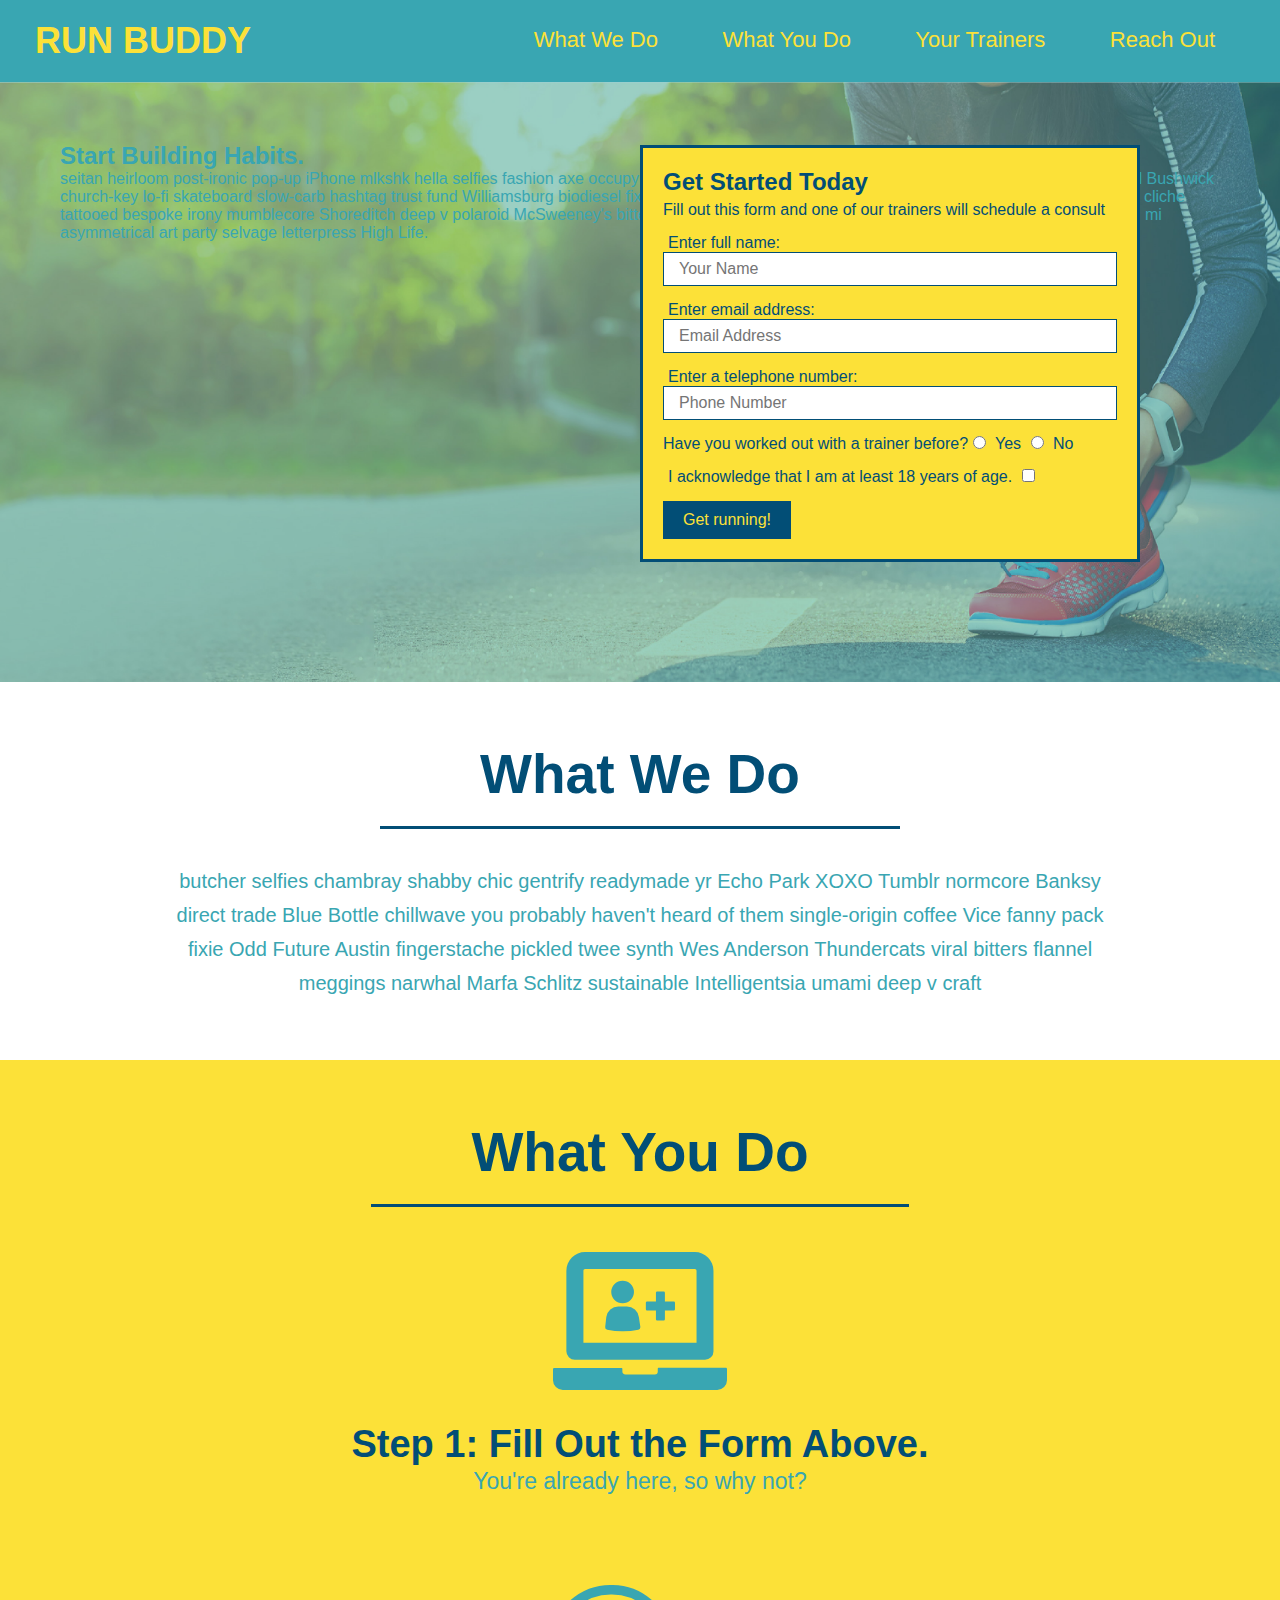
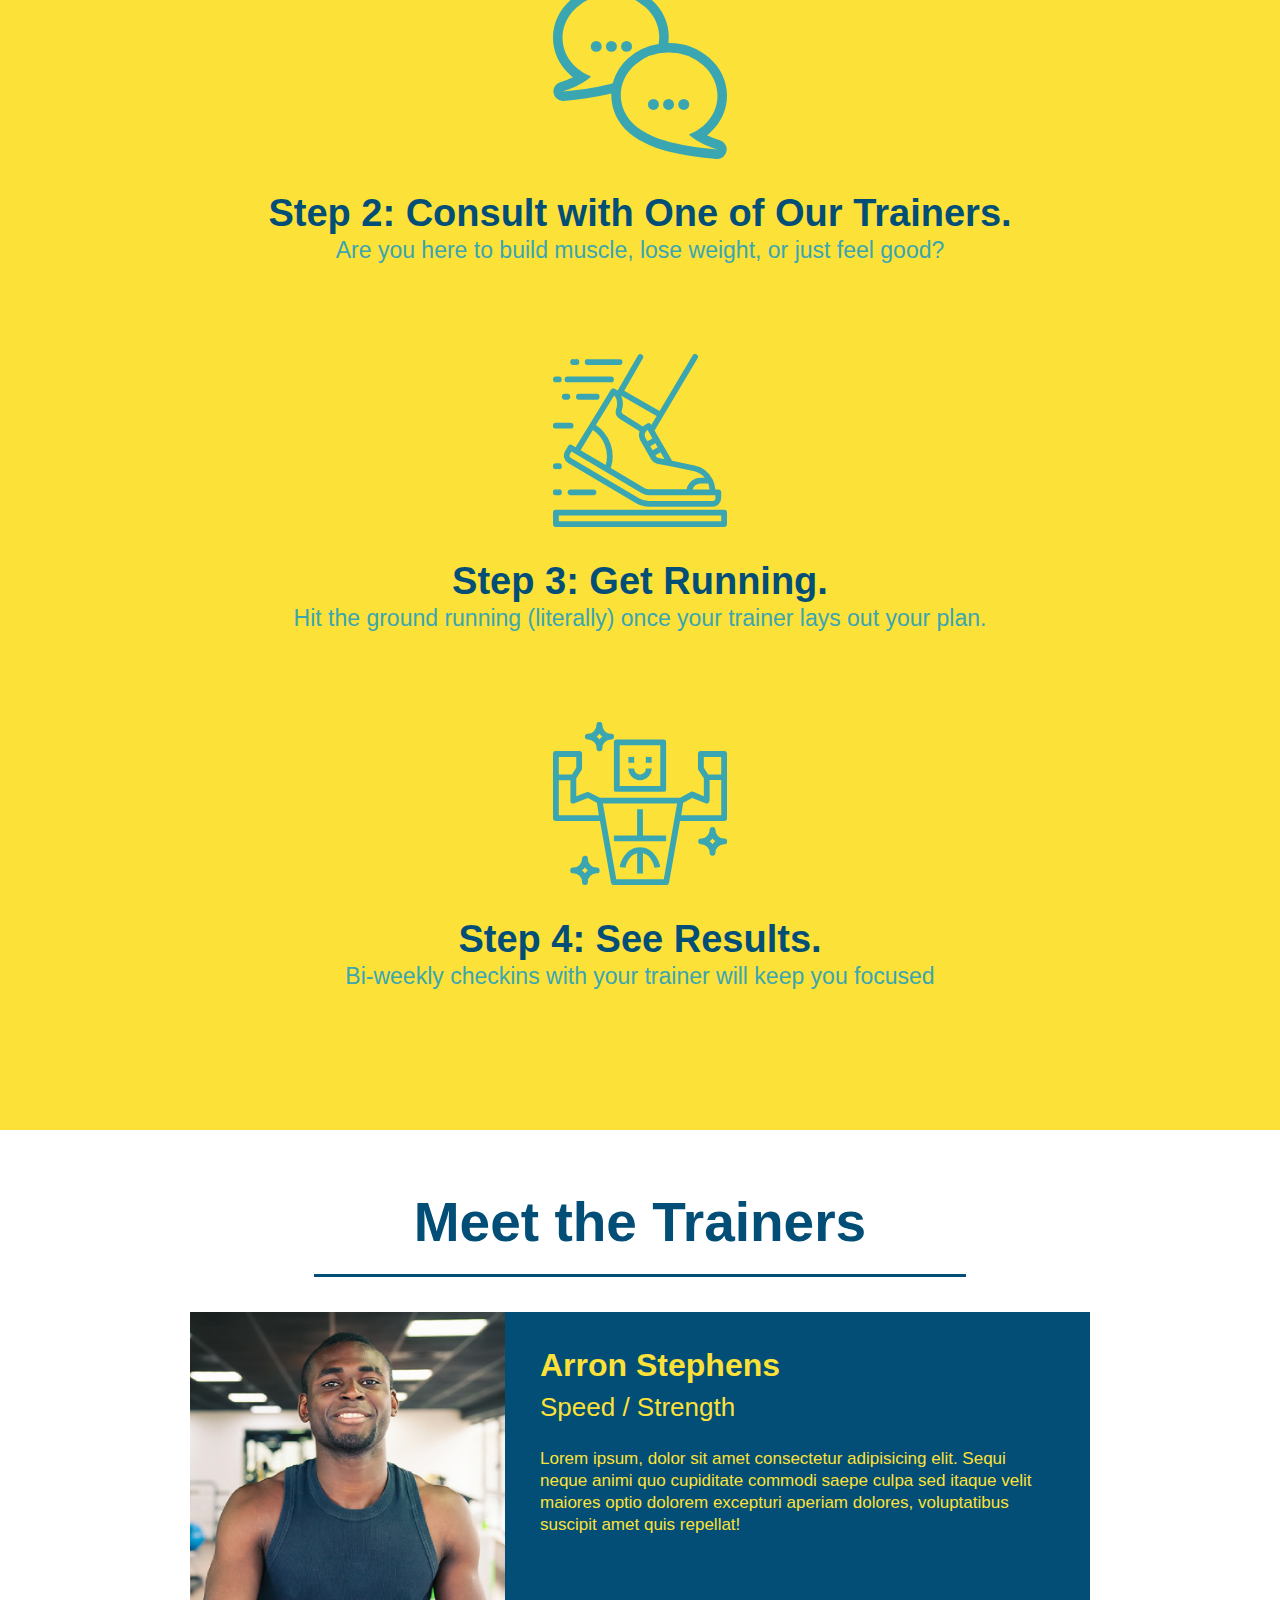
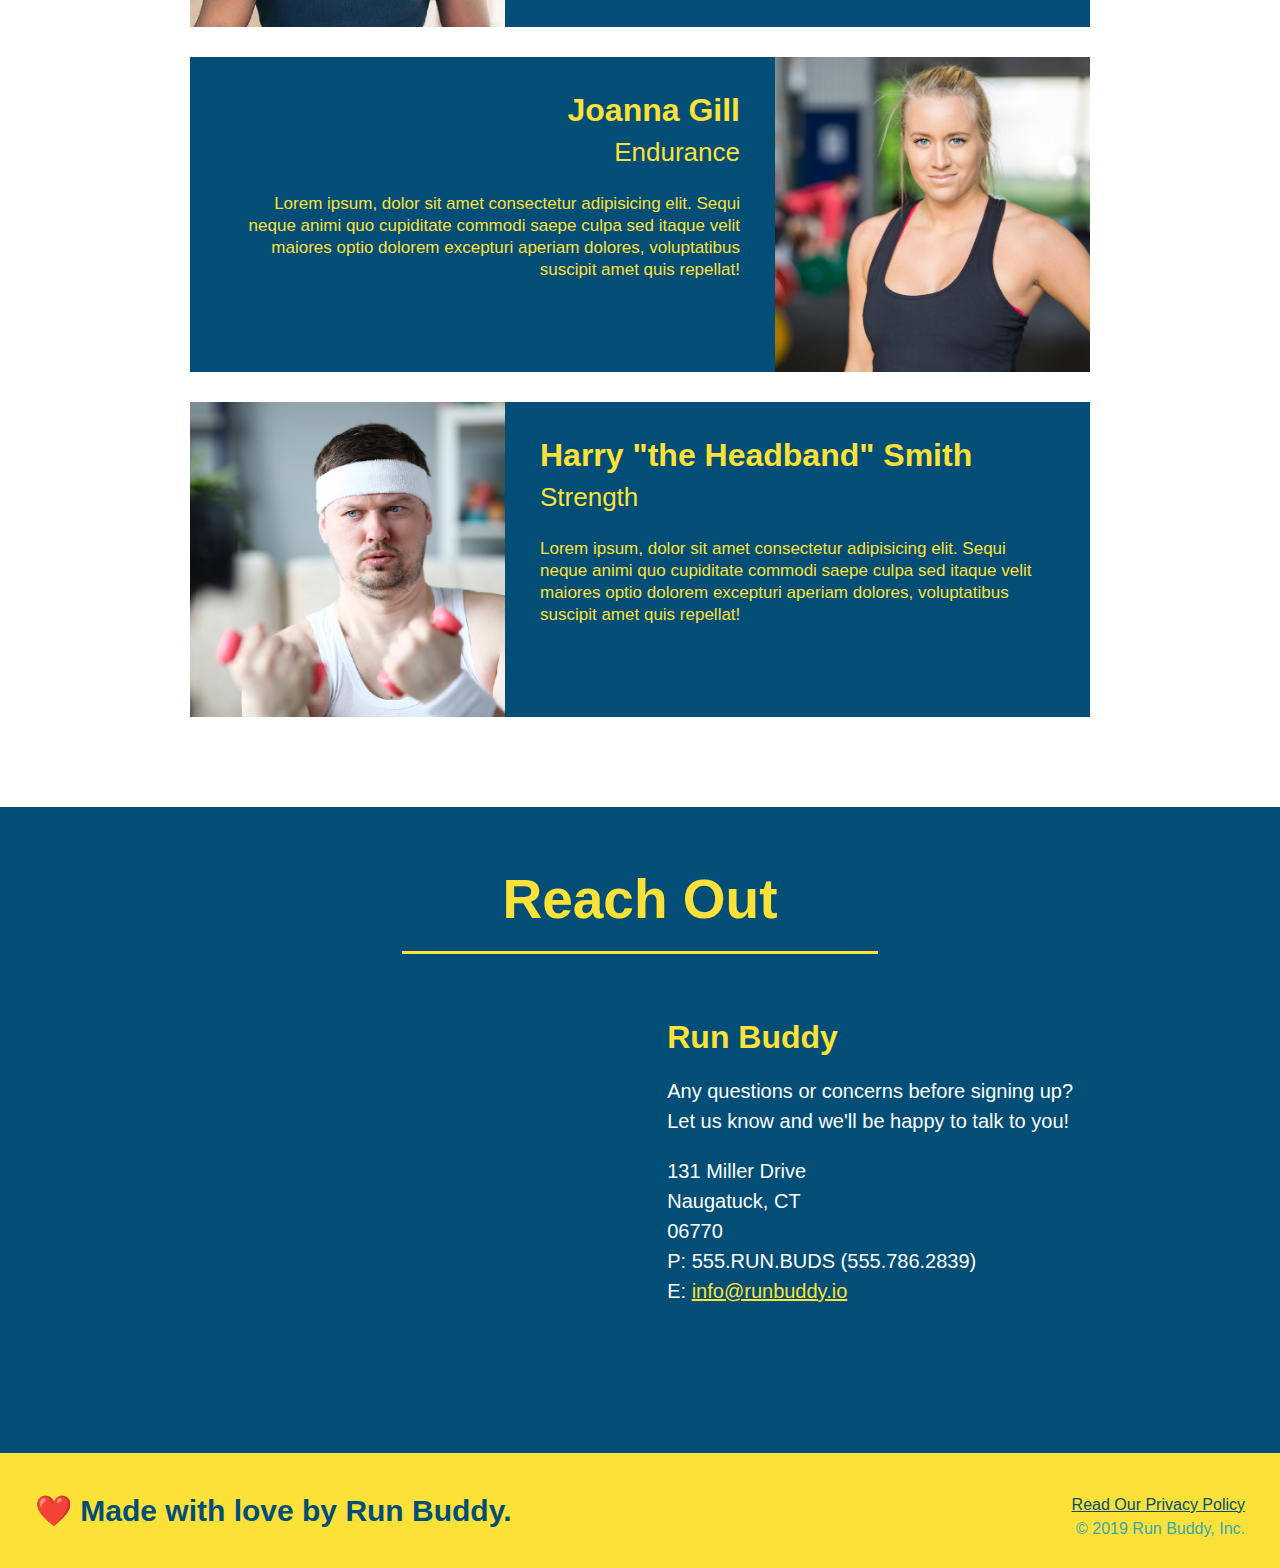
==== index.html @ 4c033588 "add content to hero, replace image" ====
<!DOCTYPE html>
<html lang="en">
  <head>
    <meta charset="UTF-8" />
    <title>Run Buddy</title>
    <link rel="stylesheet" href="./assets/css/style.css" />
  </head>
  <body>
   <!-- navigation -->
    <header>
       <h1> <a href="/">RUN BUDDY</a></h1>
        <nav>
            <!-- Unordered list element -->
        <ul>
    <!-- List item element-->
            <li>
      <!-- Anchor element -->
                <a href="#what-we-do">What We Do</a>
            </li>
            <li>
                <a href="#what-you-do">What You Do</a>
            </li>
            <li>
                <a href="#your-trainers">Your Trainers</a>
            </li>
            <li>
                <a href="#reach-out">Reach Out</a>
            </li>
        </ul>
        </nav>
    </header>
  
  <!-- hero/jumbotron -->
    <section class="hero">
      <div class="hero-cta">
        <h2>Start Building Habits.</h2>
        <p>
          seitan heirloom post-ironic pop-up iPhone mlkshk hella selfies fashion axe occupy readymade put a bird on it messenger bag Wes Anderson Schlitz plaid Bushwick church-key lo-fi skateboard slow-carb hashtag trust fund Williamsburg biodiesel fixie farm-to-table 8-bit banjo XOXO Banksy chillwave bicycle rights retro cliche tattooed bespoke irony mumblecore Shoreditch deep v polaroid McSweeney's bitters cray gentrify tofu Marfa you probably haven't heard of them yr banh mi asymmetrical art party selvage letterpress High Life.
        </p>
      </div>
      <div class="hero-form">
        <h3>Get Started Today</h3>
        <p>Fill out this form and one of our trainers will schedule a consult</p>
      <!-- Add form element -->
      <form>
        <label for="name">Enter full name:</label>
        <input type="text" placeholder="Your Name" name="name" id="name" class="form-input">
        
        <label for="email">Enter email address:</label>
        <input type="text" placeholder="Email Address" name="email" id="email" class="form-input">
        
        <label for="phone">Enter a telephone number:</label>
        <input type="text" placeholder="Phone Number" name="phone" id="phone" class="form-input">
        <p>
          Have you worked out with a trainer before?
          <input type="radio" name="trainer-confirm" id="trainer-yes" />
          <label for="trainer-yes">Yes</label>
          <input type="radio" name="trainer-confirm" id="trainer-no" />
          <label for="trainer-no">No</label>
        </p>
        <p>
          <label for="checkbox" >
          I acknowledge that I am at least 18 years of age.
          </label>
          <input type="checkbox" name="age-confirm" id="checkbox" />
        </p>
        <button type="submit">
          Get running!
        </button>
      </form>
      </div>
    </section>
  
<!-- "what we do" section -->
<section id="what-we-do" class="intro">
  <h2 class="section-title primary-border">What We Do</h2>
  <p>
    butcher selfies chambray shabby chic gentrify readymade yr Echo Park XOXO Tumblr normcore Banksy direct trade Blue Bottle chillwave you probably haven't heard of them single-origin coffee Vice fanny pack fixie Odd Future Austin fingerstache pickled twee synth Wes Anderson Thundercats viral bitters flannel meggings narwhal Marfa Schlitz sustainable Intelligentsia umami deep v craft
  </p>
</section>

<!-- "what you do" section -->
<section id="what-you-do" class="steps">
  <h2 class="section-title secondary-border">What You Do</h2>

  <div>
    <img src="./assets/images/step-1.svg" alt="" />
    <h3><span>Step 1: Fill Out the Form Above.</span></h3>
    <p>You're already here, so why not?</p>
  </div>

  <div>
    <img src="./assets/images/step-2.svg" alt="" />
    <h3><span>Step 2: Consult with One of Our Trainers.</span></h3>
    <p>Are you here to build muscle, lose weight, or just feel good?</p>
  </div>

  <div>
    <img src="./assets/images/step-3.svg" alt="" />
    <h3><span>Step 3: Get Running.</span></h3>
    <p>Hit the ground running (literally) once your trainer lays out your plan.</p>
  </div>

  <div>
    <img src="./assets/images/step-4.svg" alt="" />
    <h3><span>Step 4: See Results.</span></h3>
    <p>Bi-weekly checkins with your trainer will keep you focused</p>
  </div>
</section>
  
  <!-- "meet the trainers" section -->
    <section id="your-trainers" class="trainers">
      <h2 class="section-title primary-border">
        Meet the Trainers
      </h2>
    <article class="trainer">
      <img src="./assets/images/trainer-1.jpg" alt="Arron Stephens in his workout clothes, ready to pump iron" />
      <div class="trainer-bio text-left">
        <h3>Arron Stephens</h3>
        <h4>Speed / Strength</h4>
        <p>Lorem ipsum, dolor sit amet consectetur adipisicing elit. Sequi neque animi quo cupiditate commodi saepe culpa sed itaque velit maiores optio dolorem excepturi aperiam dolores, voluptatibus suscipit amet quis repellat!</p>
      </div>
    </article>
    <!-- second trainer bio -->
    <article class="trainer">
      <div class="trainer-bio text-right">
        <h3>Joanna Gill</h3>
        <h4>Endurance</h4>
          <p>
            Lorem ipsum, dolor sit amet consectetur adipisicing elit. Sequi neque animi quo cupiditate commodi saepe culpa sed
            itaque velit maiores optio dolorem excepturi aperiam dolores, voluptatibus suscipit amet quis repellat!
          </p>
      </div>
      <img src="./assets/images/trainer-2.jpg" alt="Joanna Gill cooling off after a workout" />
    </article>

    <!-- third trainer bio -->
    <article class="trainer">
      <img src="./assets/images/trainer-3.jpg" alt="Harry Smith wearing a headband and lifting comically small pink weights" />
      <div class="trainer-bio text-left">
      <h3>Harry "the Headband" Smith</h3>
      <h4>Strength</h4>
      <p>
        Lorem ipsum, dolor sit amet consectetur adipisicing elit. Sequi neque animi quo cupiditate commodi saepe culpa sed
        itaque velit maiores optio dolorem excepturi aperiam dolores, voluptatibus suscipit amet quis repellat!
      </p>
      </div>
    </article>

    </section>

  
  <!-- "reach out" section -->
  <section id="reach-out" class="contact">
    <h2 class="section-title secondary-border">Reach Out</h2>
    <div class="contact-info">
        <iframe src="https://www.google.com/maps/embed?pb=!1m18!1m12!1m3!1d2987.880240058661!2d-73.01787988505339!3d41.50686999654337!2m3!1f0!2f0!3f0!3m2!1i1024!2i768!4f13.1!3m3!1m2!1s0x89e7c3e799a19cd7%3A0x42abbb701c68cc04!2s131%20Miller%20Dr%2C%20Naugatuck%2C%20CT%2006770!5e0!3m2!1sen!2sus!4v1632508383148!5m2!1sen!2sus" 
        width="600" 
        height="450" 
        style="border:0;" 
        allowfullscreen="" 
        loading="lazy">
        </iframe>
      </iframe>
      <div>
        <h3>Run Buddy</h3>
        <p>
          Any questions or concerns before signing up?
          <br />
          Let us know and we'll be happy to talk to you!
        </p>
        <address>
          131 Miller Drive <br />
          Naugatuck, CT <br />
          06770<br />
          P: 555.RUN.BUDS (555.786.2839)<br />
          E: <a href="mailto:info@runbuddy.io">info@runbuddy.io</a>
        </address>
      </div>
    </div>
  </section>
  
  <!-- footer -->
    <footer>
        <h2>❤️ Made with love by Run Buddy.</h2>
        <div>
            <a href="./privacy-policy.html">Read Our Privacy Policy</a><br />
            &copy; 2019 Run Buddy, Inc.
          </div>
    </footer>
  </body>
</html>
---- assets/css/style.css ----
* {
    margin: 0;
    padding: 0;
    box-sizing: border-box;
  }

header {
    padding: 20px 35px;
    background-color: #39a6b2;
}

header h1 {
    font-weight: bold;
    font-size: 36px;
    color: #fce138;
    margin: 0;
    display: inline;
}
  
header a {
    text-decoration: none;
    color: #fce138;
}

header nav {
    float: right;
    margin: 7px 0;
}

header nav ul li {
    display: inline;
}

header nav ul li a {
    margin: 0 30px;
    font-weight: lighter;
    font-size: 22px;
}

body {
    color: #39a6b2;
    font-family: Helvetica, Arial, sans-serif;
}

footer {
    background: #fce138;
    width: 100%;
    padding: 40px 35px;
}

footer h2 {
    display: inline;
    color: #024e76;
    font-size: 30px;
    margin: 0;
  }

footer div {
    float: right;
    line-height: 1.5;
    text-align: right;
  }

footer a {
    color: #024e76;
  }

section {
    padding: 60px;
  }
/* Hero Style Start */
.hero {
    background-image: url("../images/hero-bg.jpg");
    height: 600px;
    background-size: cover;
    background-position: center;
    position: relative;
  }
  

.hero-form {
    background-color: #fce138;
    padding: 20px;
    width: 500px;
    color: #024e76;
    border: solid 3px #024e76;
    position: absolute;
    bottom: 120px;
    right: 140px;
  }

.hero-form h3 {
    font-size: 24px;
    margin: 0;
  }

.hero-form p {
    margin: 5px 0 15px 0;
  }
  
.form-input {
    border: 1px solid #024e76;
    display: block;
    padding: 7px 15px;
    font-size: 16px;
    color: #024e76;
    width: 100%;
    margin-bottom: 15px;
  }

.hero-form label {
    margin: 0 5px;
  }

.hero-form button {
    color: #fce138;
    background-color: #024e76;
    border: none;
    padding: 10px 20px;
    font-size: 16px;
  }
/* Hero Style End */
.section-title {
    font-size: 55px;
    color: #024e76;
    margin-bottom: 35px;
    padding: 0 100px 20px 100px;
    display: inline-block;
    border-bottom: 3px solid;
  }
  
.primary-border {
    border-color: #fce138;
  }
  
.secondary-border {
    border-color: #39a6b2;
  }

.intro {
    text-align: center;
  }

.intro p {
    line-height: 1.7;
    color: #39a6b2;
    width: 80%;
    font-size: 20px;
    margin: 0 auto;
  }

.steps {
    text-align: center;
    background: #fce138;
  }

.steps div {
    margin-bottom: 80px;
  }
  
.steps img {
    width: 15%;
    margin: 10px 0;
  }
  
.steps h3 {
    color: #024e76;
    font-size: 46px;
    margin-top: 10px;
  }
  
.steps p {
    color: #39a6b2;
    font-size: 23px;
  }

.steps span {
    font-size: 38px;
  }

.trainers {
    text-align: center;
    
  }

.trainer {
    width: 900px;
    margin: 0 auto 30px auto;
    background: #024e76;
    color: #fce138;
    overflow: auto
  }

.trainer img {
    width: 35%;
    float: left;
  }
  
.trainer-bio {
    padding: 35px;
    float: left;
    width: 65%;
  }

.trainer-bio h3 {
    font-size: 32px;
    margin-bottom: 8px;
  }
  
.trainer-bio h4 {
    font-weight: lighter;
    font-size: 26px;
    margin-bottom: 25px;
  }
  
.trainer-bio p {
    font-size: 17px;
    line-height: 1.3;
  }

.text-left {
    text-align: left;
  }
  
.text-right {
    text-align: right;
  }

  .section-title {
    font-size: 55px;
    display: inline-block;
    padding: 0 100px 20px 100px;
    border-bottom: 3px solid;
    margin-bottom: 35px;
    color: #024e76;
  }

/* REACH OUT STYLES START */
.contact {
  text-align: center;
  background: #024e76;
}

.contact h2 {
  color: #fce138;
}

.contact-info iframe {
  width: 400px;
  height: 400px;
}

.contact-info div {
  width: 410px;
  display: inline-block;
  vertical-align: top;
  text-align: left;
  margin: 30px 0 0 60px;
  color: white;
}

.contact-info h3 {
  color: #fce138;
  font-size: 32px;
}

.contact-info p, .contact-info address {
  margin: 20px 0;
  line-height: 1.5;
  font-size: 20px;
  font-style: normal;
}

.contact-info a {
  color: #fce138;
}

/* REACH OUT STYLES END */
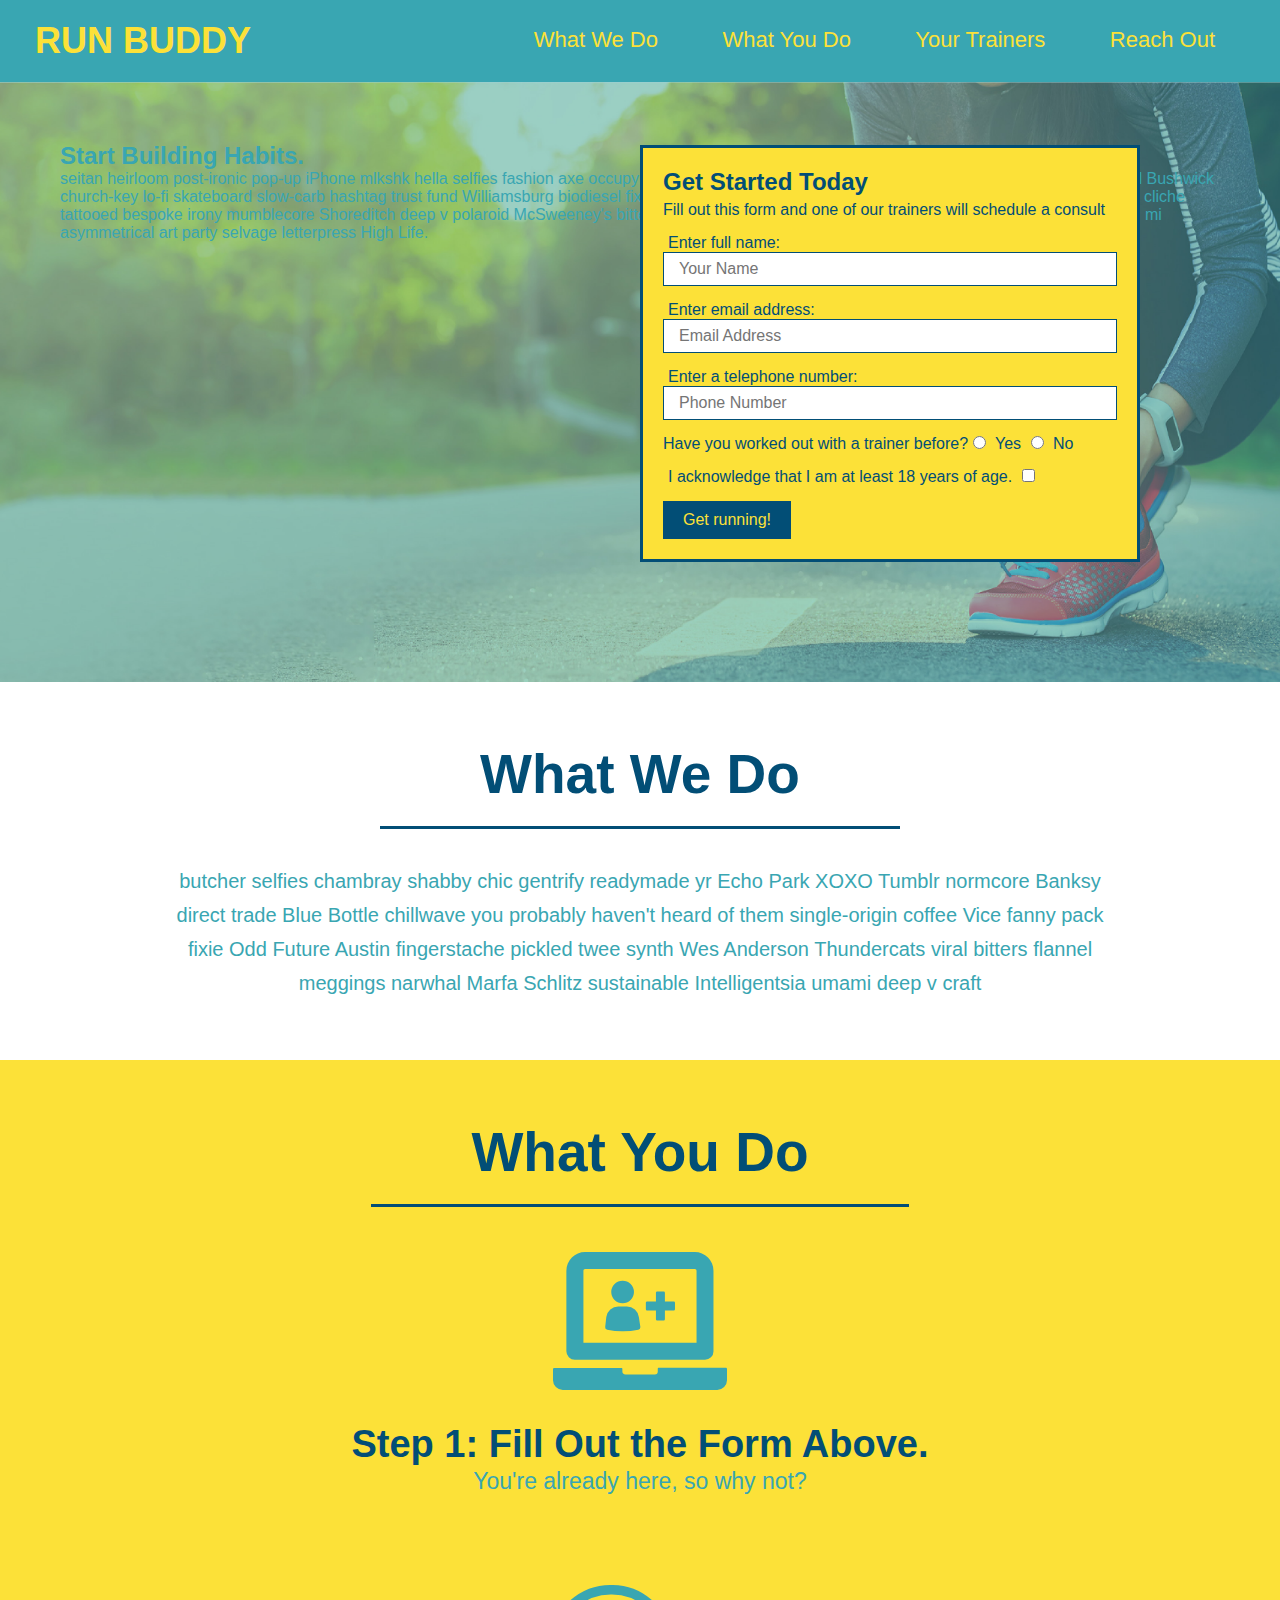
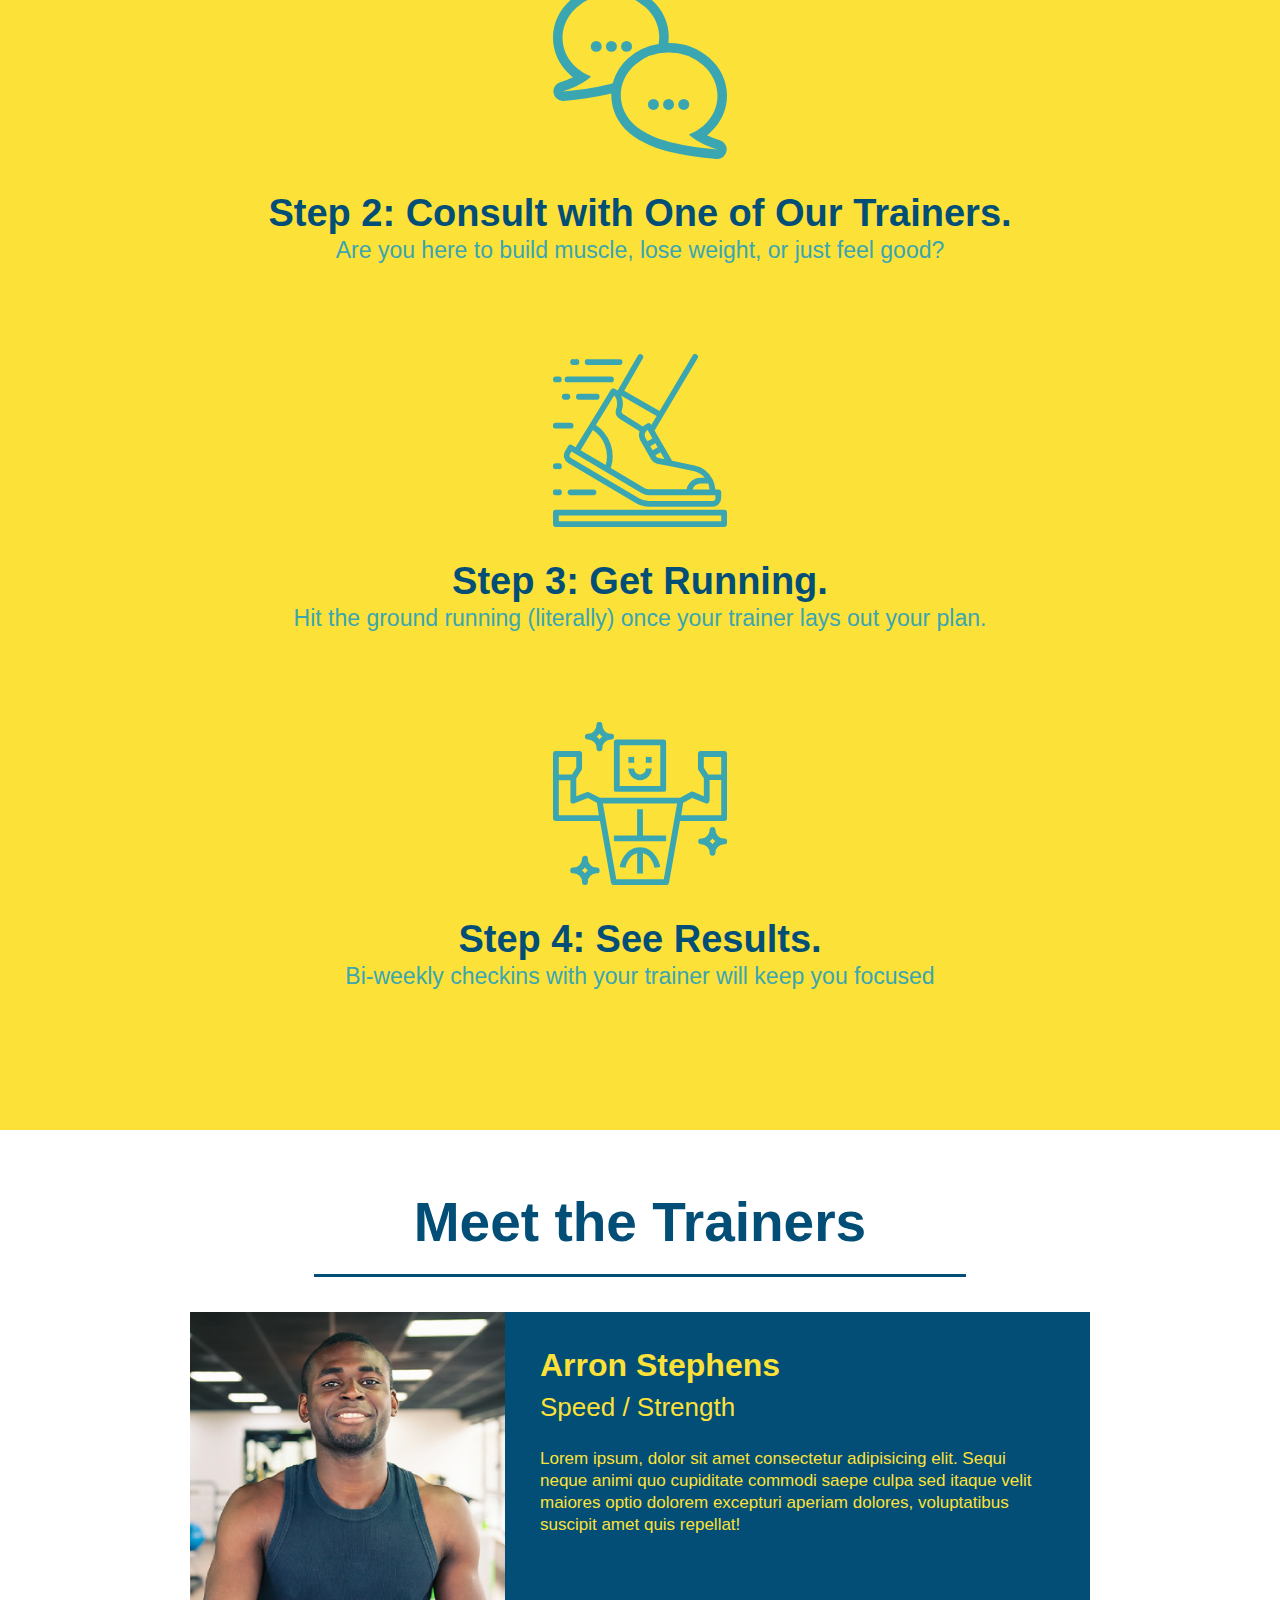
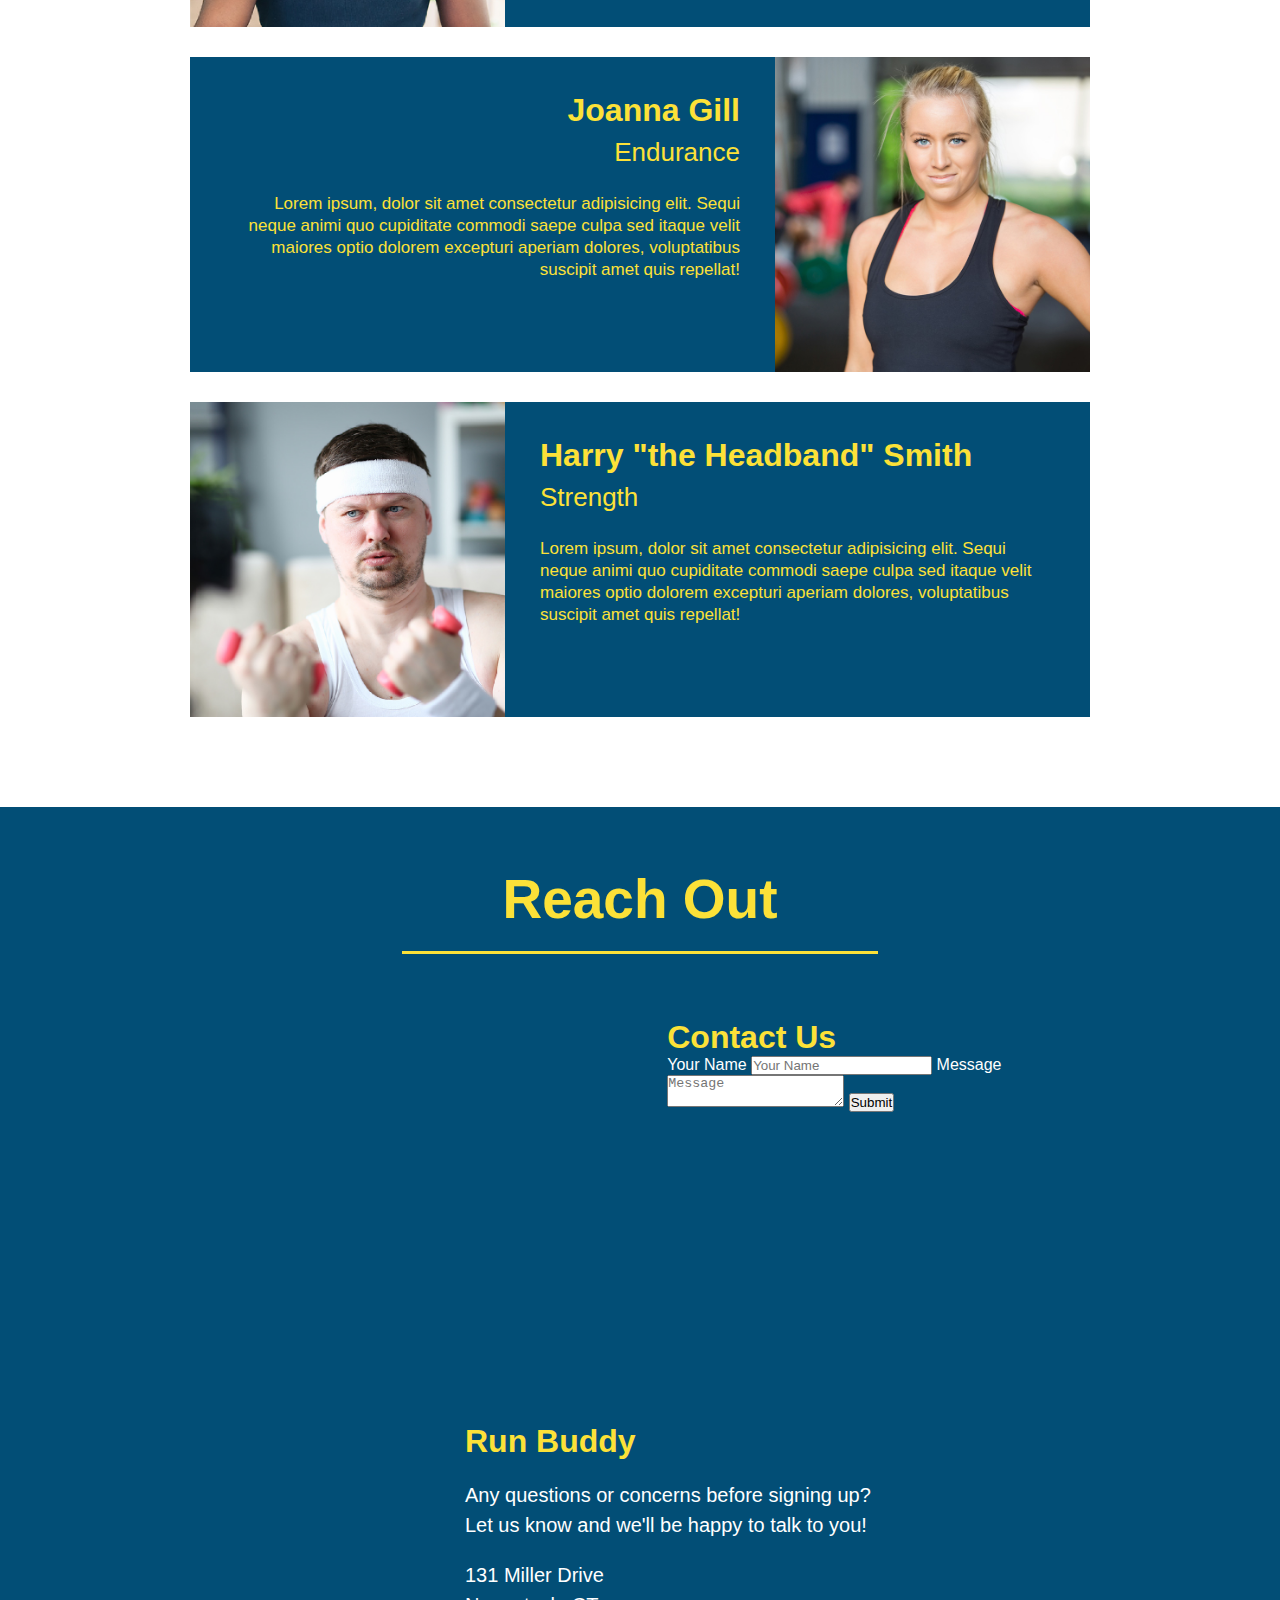
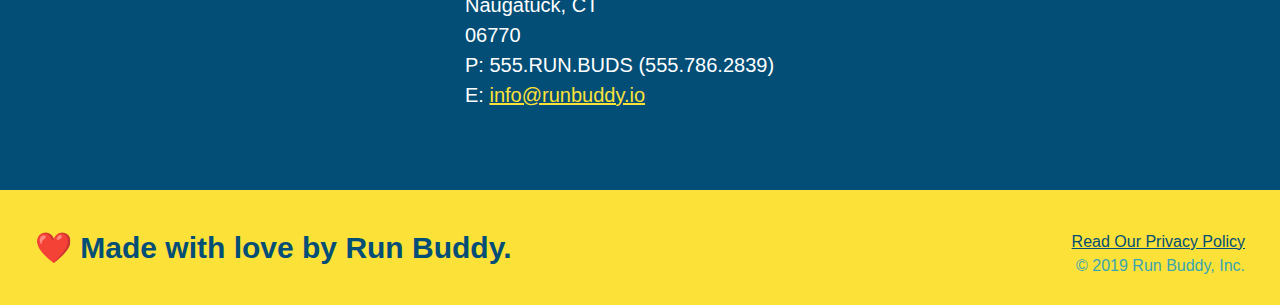
==== commit b4785f3a: "add contact form" ====
--- a/index.html
+++ b/index.html
@@ -162,6 +162,18 @@
         loading="lazy">
         </iframe>
       </iframe>
+      <div class="contact-form">
+        <h3>Contact Us</h3>
+        <form>
+           <label for="contact-name">Your Name</label>
+           <input type="text" id="contact-name" placeholder="Your Name" />
+      
+           <label for="contact-message">Message</label>
+           <textarea id="contact-message" placeholder="Message"></textarea>
+      
+           <button type="submit">Submit</button>
+          </form>
+      </div>
       <div>
         <h3>Run Buddy</h3>
         <p>
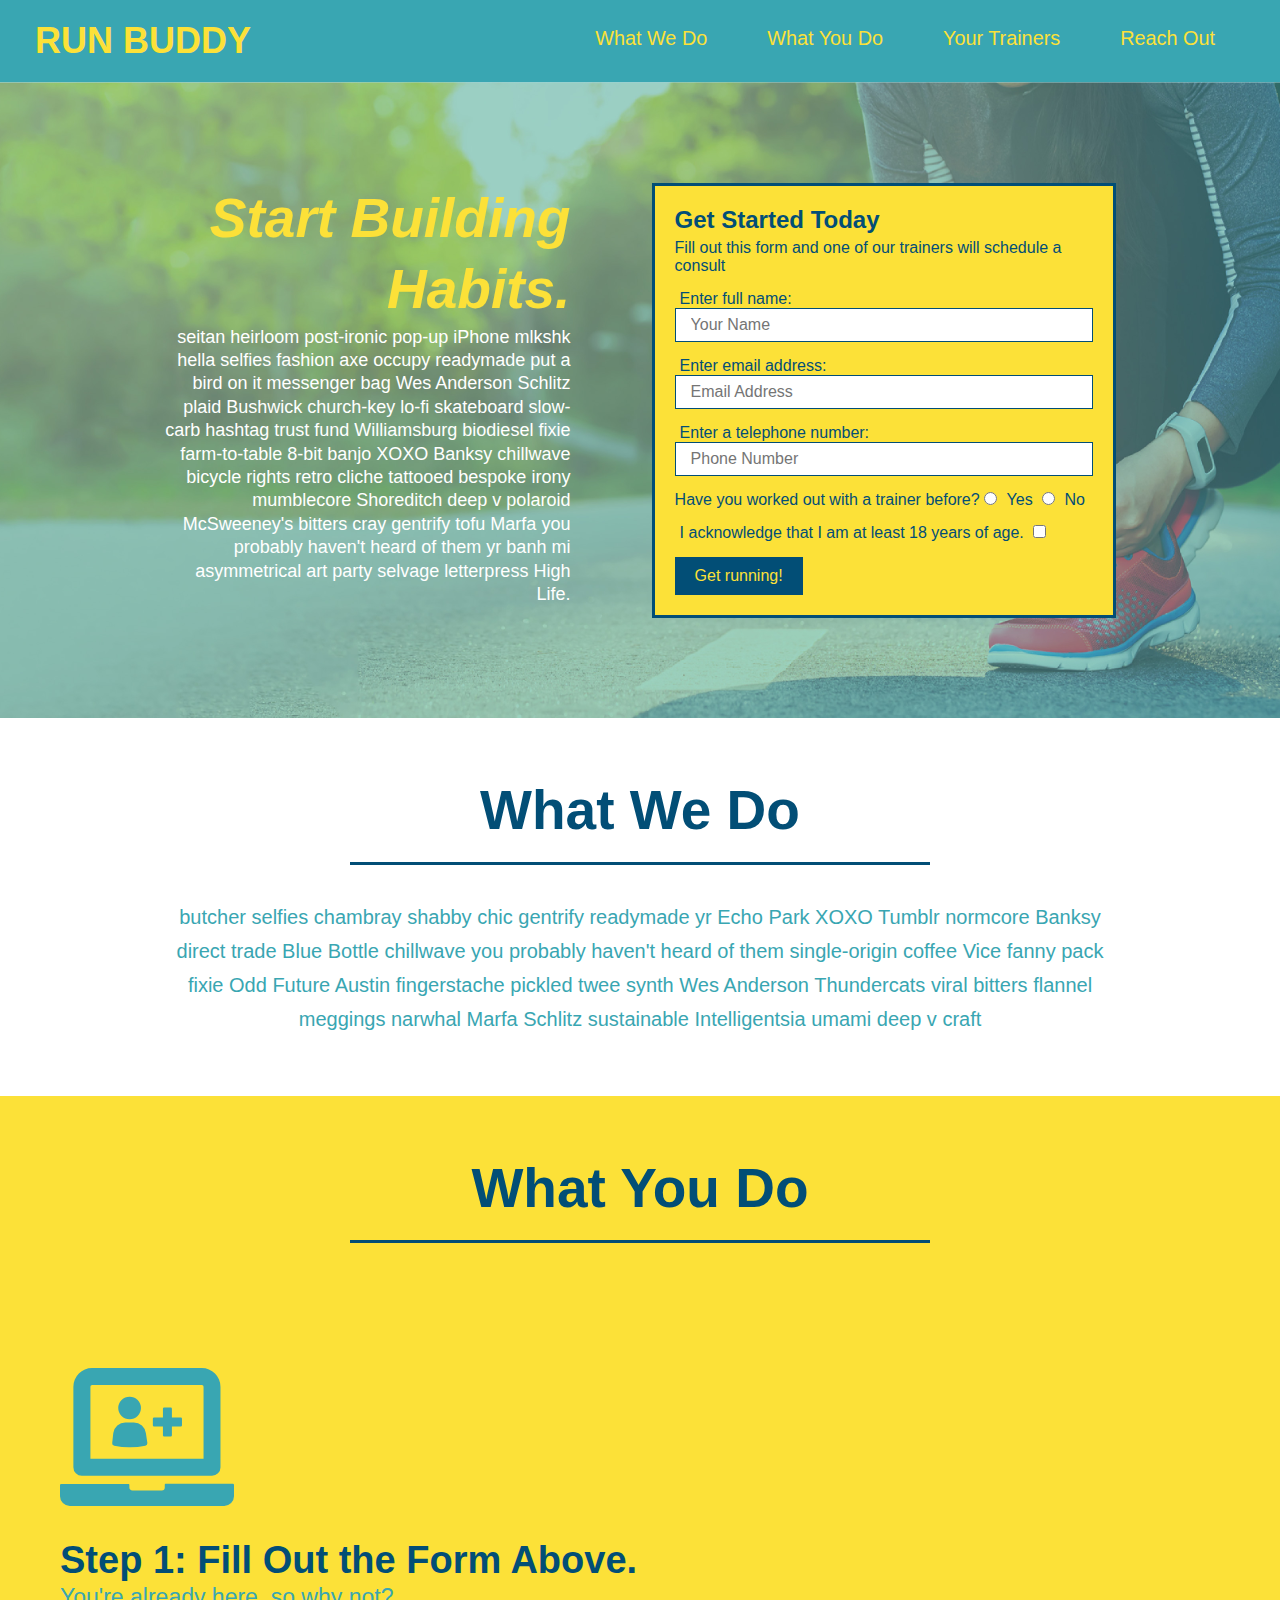
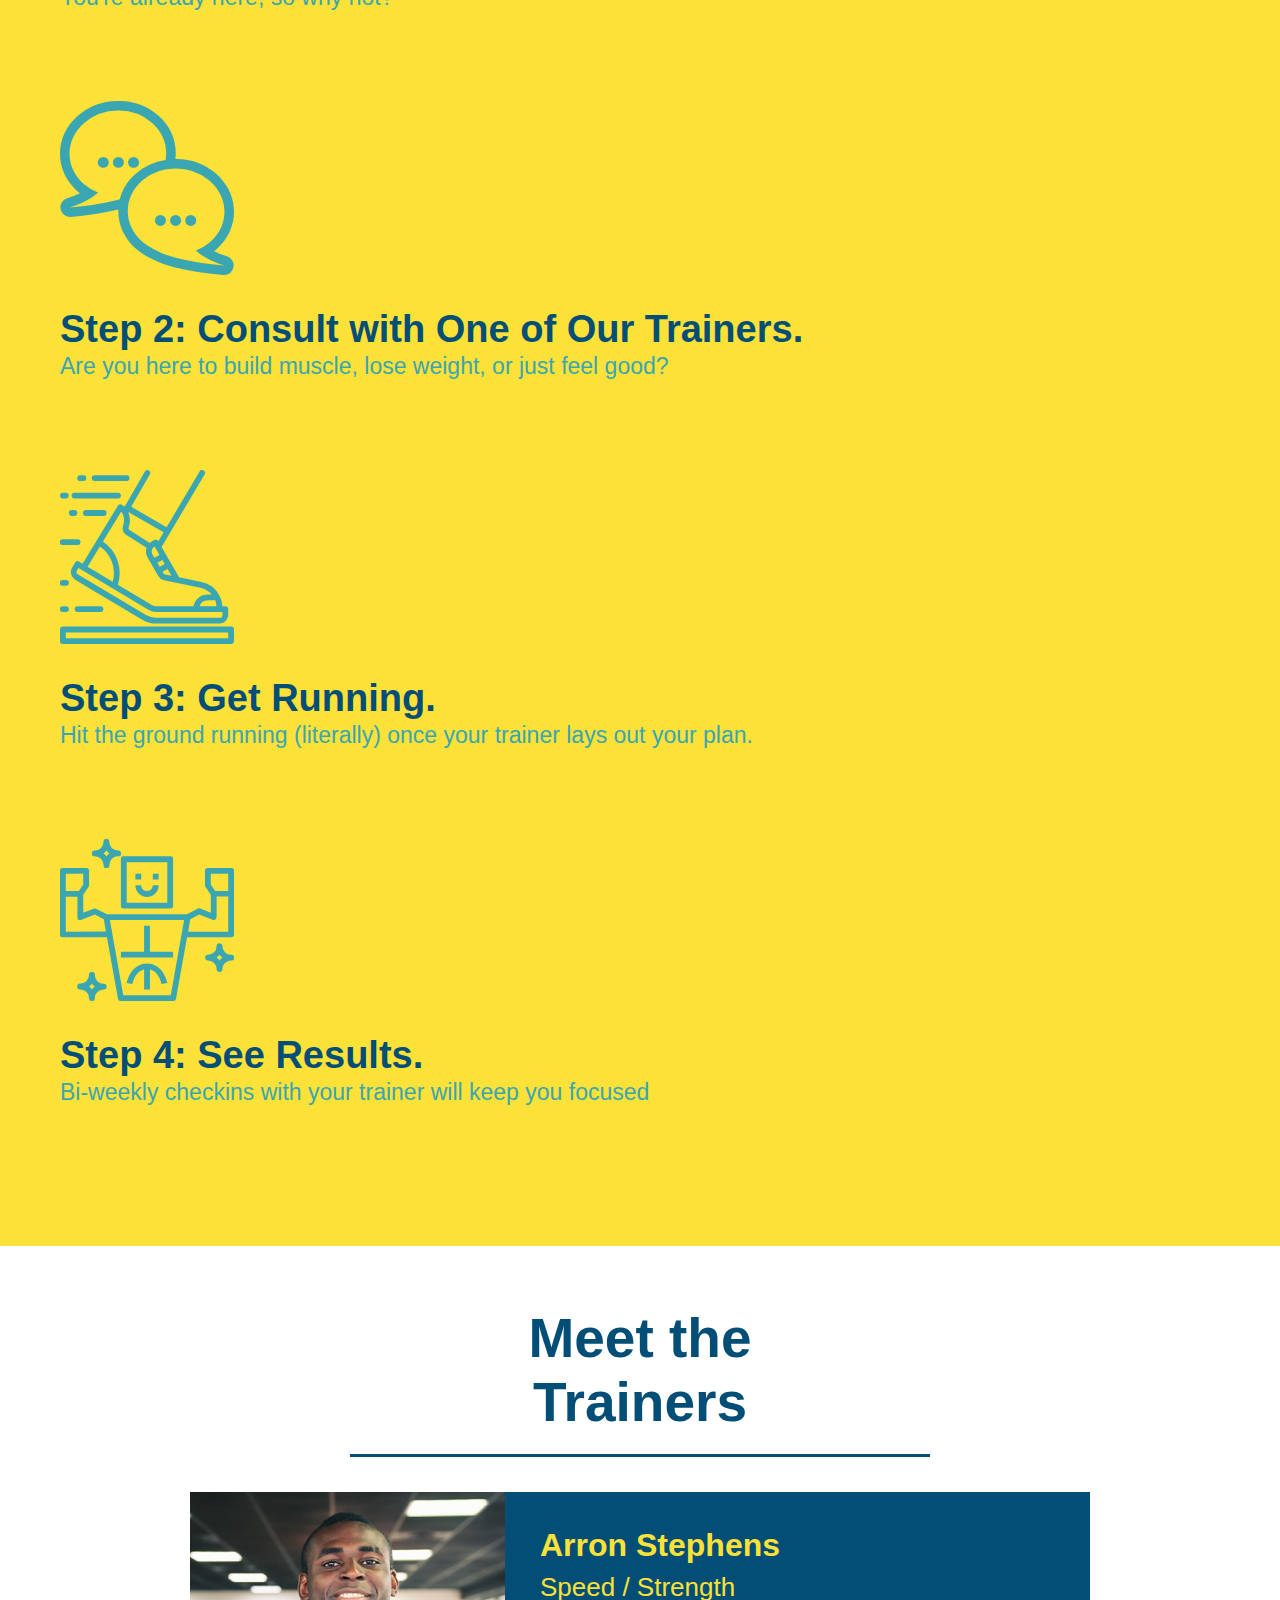
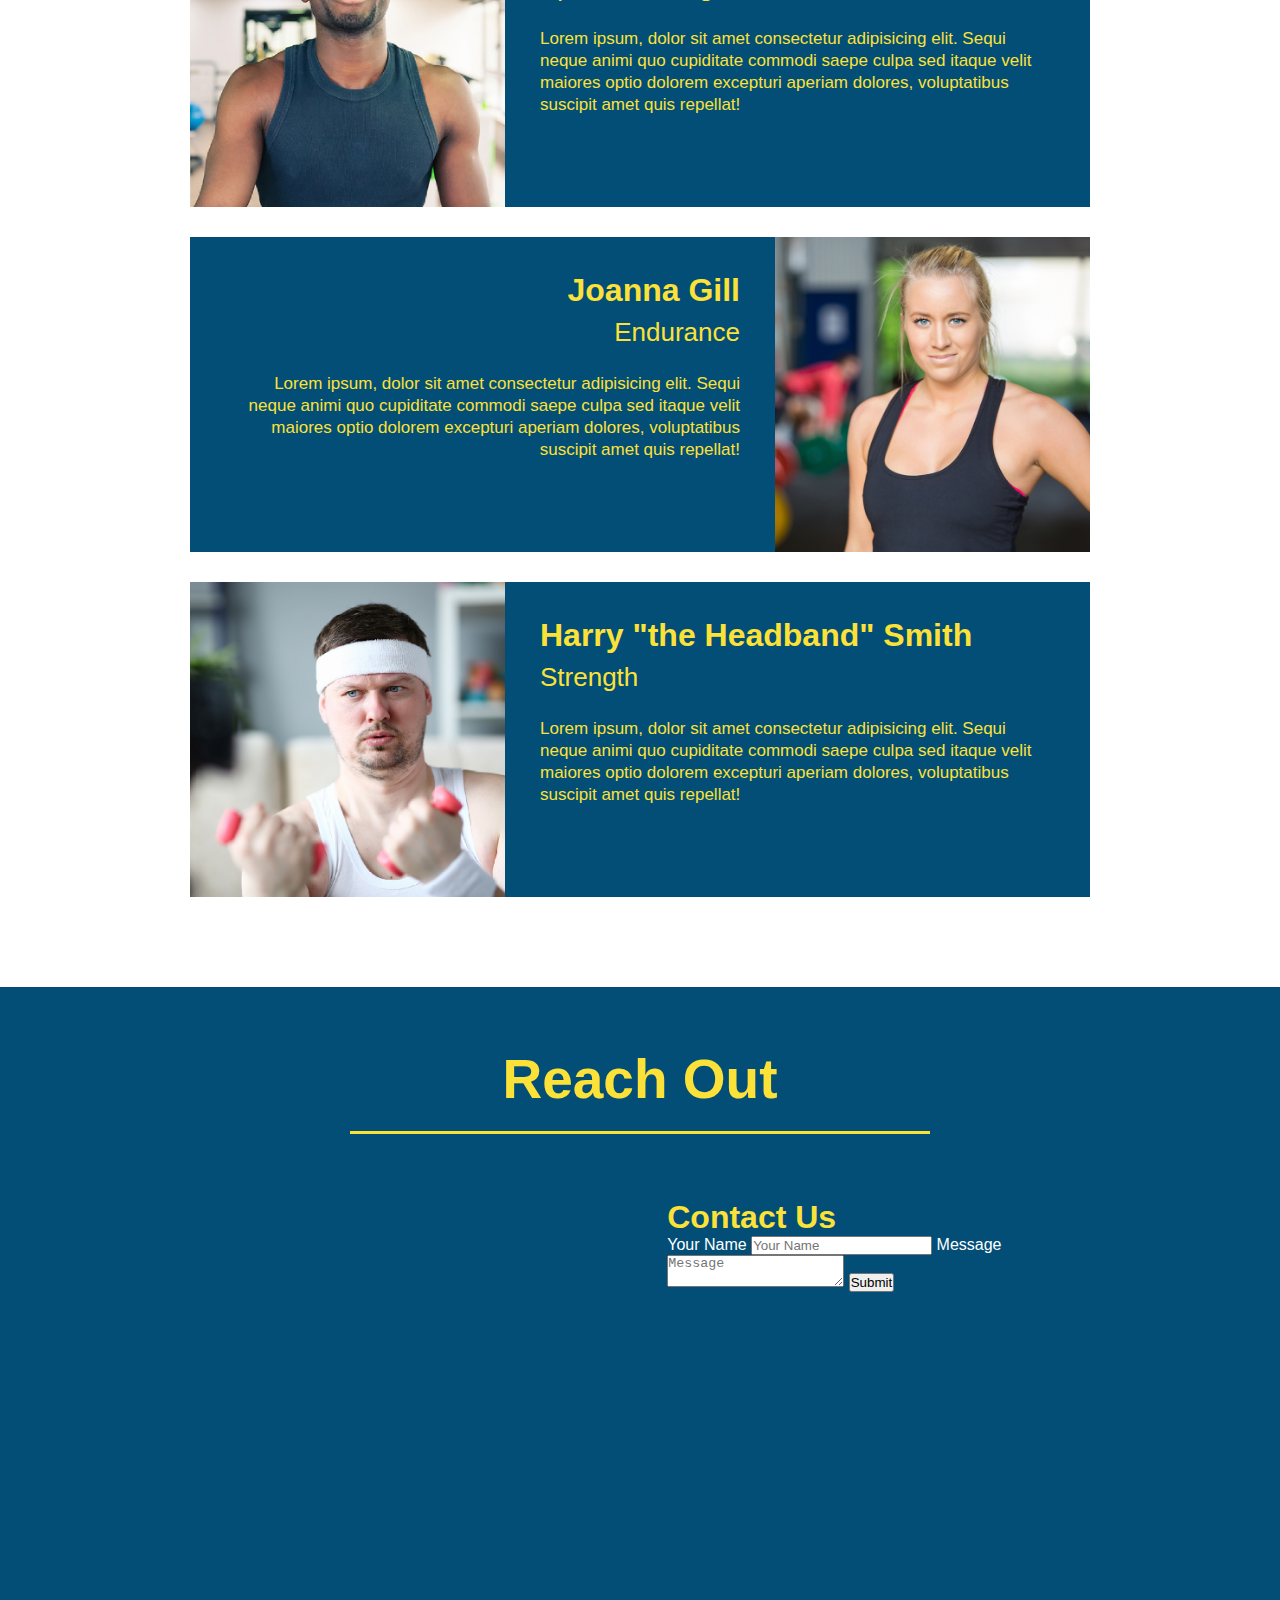
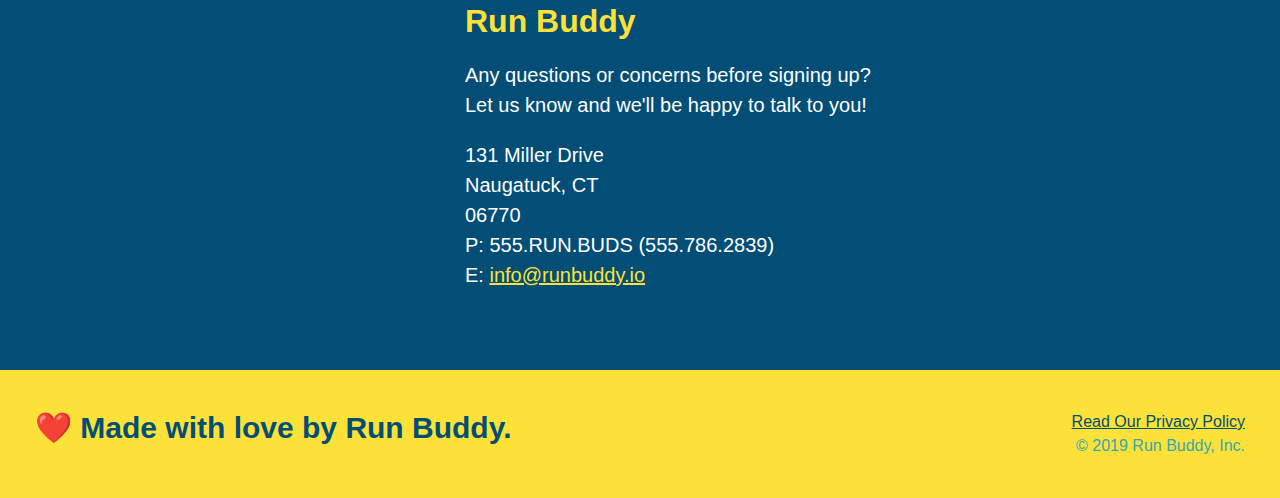
==== commit 1fa0f99a: "add flexbox to what we do" ====
--- a/index.html
+++ b/index.html
@@ -73,16 +73,21 @@
   
 <!-- "what we do" section -->
 <section id="what-we-do" class="intro">
-  <h2 class="section-title primary-border">What We Do</h2>
+  <div class="flex-row">
+    <h2 class="section-title primary-border">What We Do</h2>
+  </div>
+  <div class="flex-row">
   <p>
     butcher selfies chambray shabby chic gentrify readymade yr Echo Park XOXO Tumblr normcore Banksy direct trade Blue Bottle chillwave you probably haven't heard of them single-origin coffee Vice fanny pack fixie Odd Future Austin fingerstache pickled twee synth Wes Anderson Thundercats viral bitters flannel meggings narwhal Marfa Schlitz sustainable Intelligentsia umami deep v craft
   </p>
+  </div>
 </section>
 
 <!-- "what you do" section -->
 <section id="what-you-do" class="steps">
+  <div class="flex-row">
   <h2 class="section-title secondary-border">What You Do</h2>
-
+  </div>
   <div>
     <img src="./assets/images/step-1.svg" alt="" />
     <h3><span>Step 1: Fill Out the Form Above.</span></h3>
@@ -110,9 +115,11 @@
   
   <!-- "meet the trainers" section -->
     <section id="your-trainers" class="trainers">
+      <div class="flex-row">
       <h2 class="section-title primary-border">
         Meet the Trainers
       </h2>
+      </div>
     <article class="trainer">
       <img src="./assets/images/trainer-1.jpg" alt="Arron Stephens in his workout clothes, ready to pump iron" />
       <div class="trainer-bio text-left">
--- a/assets/css/style.css
+++ b/assets/css/style.css
@@ -7,14 +7,16 @@
 header {
     padding: 20px 35px;
     background-color: #39a6b2;
+    display: flex;
+    justify-content: space-between;
+    flex-wrap: wrap;
 }
 
 header h1 {
-    font-weight: bold;
-    font-size: 36px;
-    color: #fce138;
-    margin: 0;
-    display: inline;
+  font-weight: bold;
+  margin: 0;
+  font-size: 36px;
+  color: #fce138;
 }
   
 header a {
@@ -23,18 +25,21 @@
 }
 
 header nav {
-    float: right;
-    margin: 7px 0;
-}
-
-header nav ul li {
-    display: inline;
+  margin: 7px 0;
+}
+
+header nav ul {
+  display: flex;
+  flex-wrap: wrap;
+  justify-content: space-between;
+  align-items: center;
+  list-style: none;
 }
 
 header nav ul li a {
-    margin: 0 30px;
-    font-weight: lighter;
-    font-size: 22px;
+  margin: 0 30px;
+  font-weight: lighter;
+  font-size: 1.55vw;
 }
 
 body {
@@ -46,17 +51,18 @@
     background: #fce138;
     width: 100%;
     padding: 40px 35px;
+    display:flex;
+    justify-content: space-between;
+    flex-wrap: wrap;
 }
 
 footer h2 {
-    display: inline;
     color: #024e76;
     font-size: 30px;
     margin: 0;
   }
 
 footer div {
-    float: right;
     line-height: 1.5;
     text-align: right;
   }
@@ -71,22 +77,35 @@
 /* Hero Style Start */
 .hero {
     background-image: url("../images/hero-bg.jpg");
-    height: 600px;
     background-size: cover;
     background-position: center;
-    position: relative;
-  }
-  
+    display: flex;
+    justify-content: center;
+    flex-wrap: wrap;
+  }
+
+.hero-cta {
+    width: 35%;
+    text-align: right;
+    margin: 3.5%;
+    color: #fff;
+    font-size: 18px;
+    line-height: 1.3;
+  }
+  
+.hero-cta h2 {
+    font-style: italic;
+    font-size: 55px;
+    color: #fce138;
+  }
 
 .hero-form {
     background-color: #fce138;
     padding: 20px;
-    width: 500px;
     color: #024e76;
     border: solid 3px #024e76;
-    position: absolute;
-    bottom: 120px;
-    right: 140px;
+    width: 40%;
+    margin: 3.5%;
   }
 
 .hero-form h3 {
@@ -123,10 +142,11 @@
 .section-title {
     font-size: 55px;
     color: #024e76;
-    margin-bottom: 35px;
-    padding: 0 100px 20px 100px;
-    display: inline-block;
     border-bottom: 3px solid;
+    padding-bottom: 20px;
+    text-align: center;
+    margin: 0 auto 35px auto;
+    width: 50%;
   }
   
 .primary-border {
@@ -135,10 +155,6 @@
   
 .secondary-border {
     border-color: #39a6b2;
-  }
-
-.intro {
-    text-align: center;
   }
 
 .intro p {
@@ -147,10 +163,10 @@
     width: 80%;
     font-size: 20px;
     margin: 0 auto;
+    text-align: center
   }
 
 .steps {
-    text-align: center;
     background: #fce138;
   }
 
@@ -179,8 +195,7 @@
   }
 
 .trainers {
-    text-align: center;
-    
+  /*chill*/
   }
 
 .trainer {
@@ -224,6 +239,10 @@
   
 .text-right {
     text-align: right;
+  }
+
+  .flex-row {
+    display: flex;
   }
 
   .section-title {
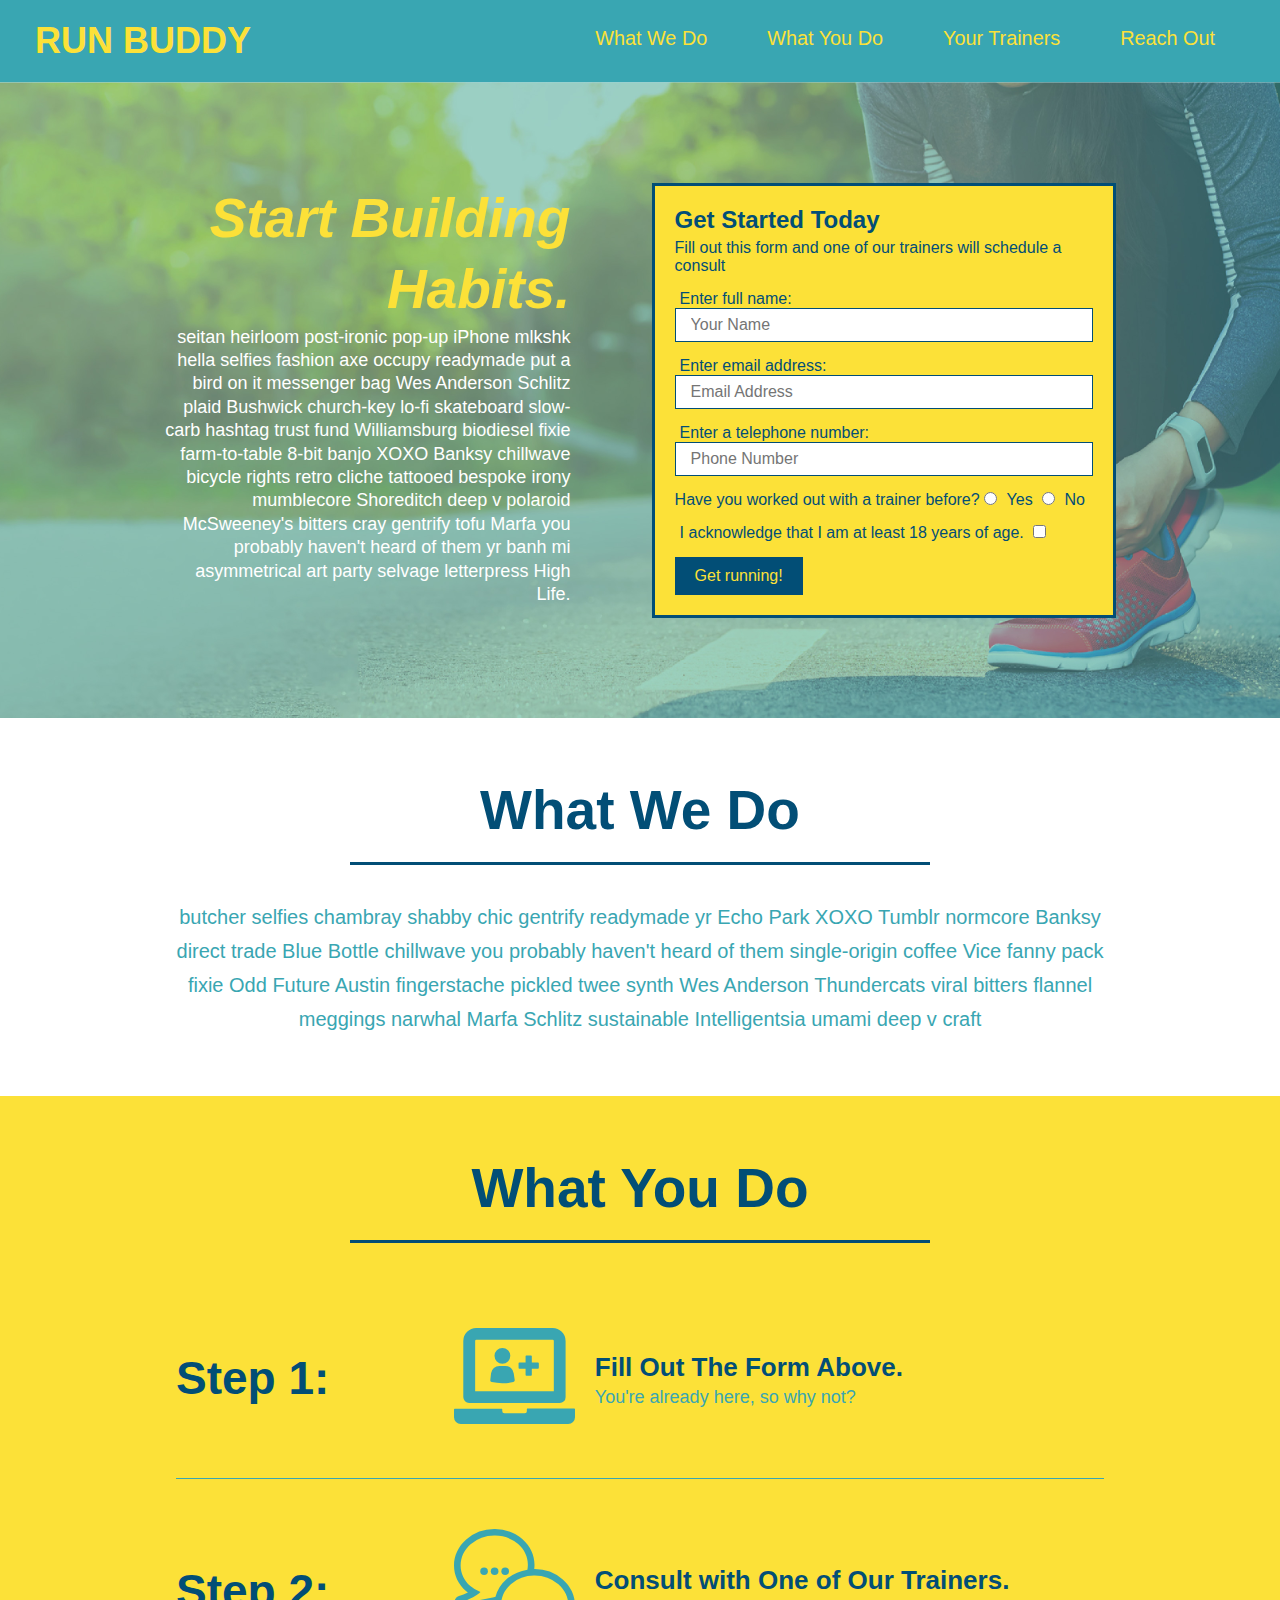
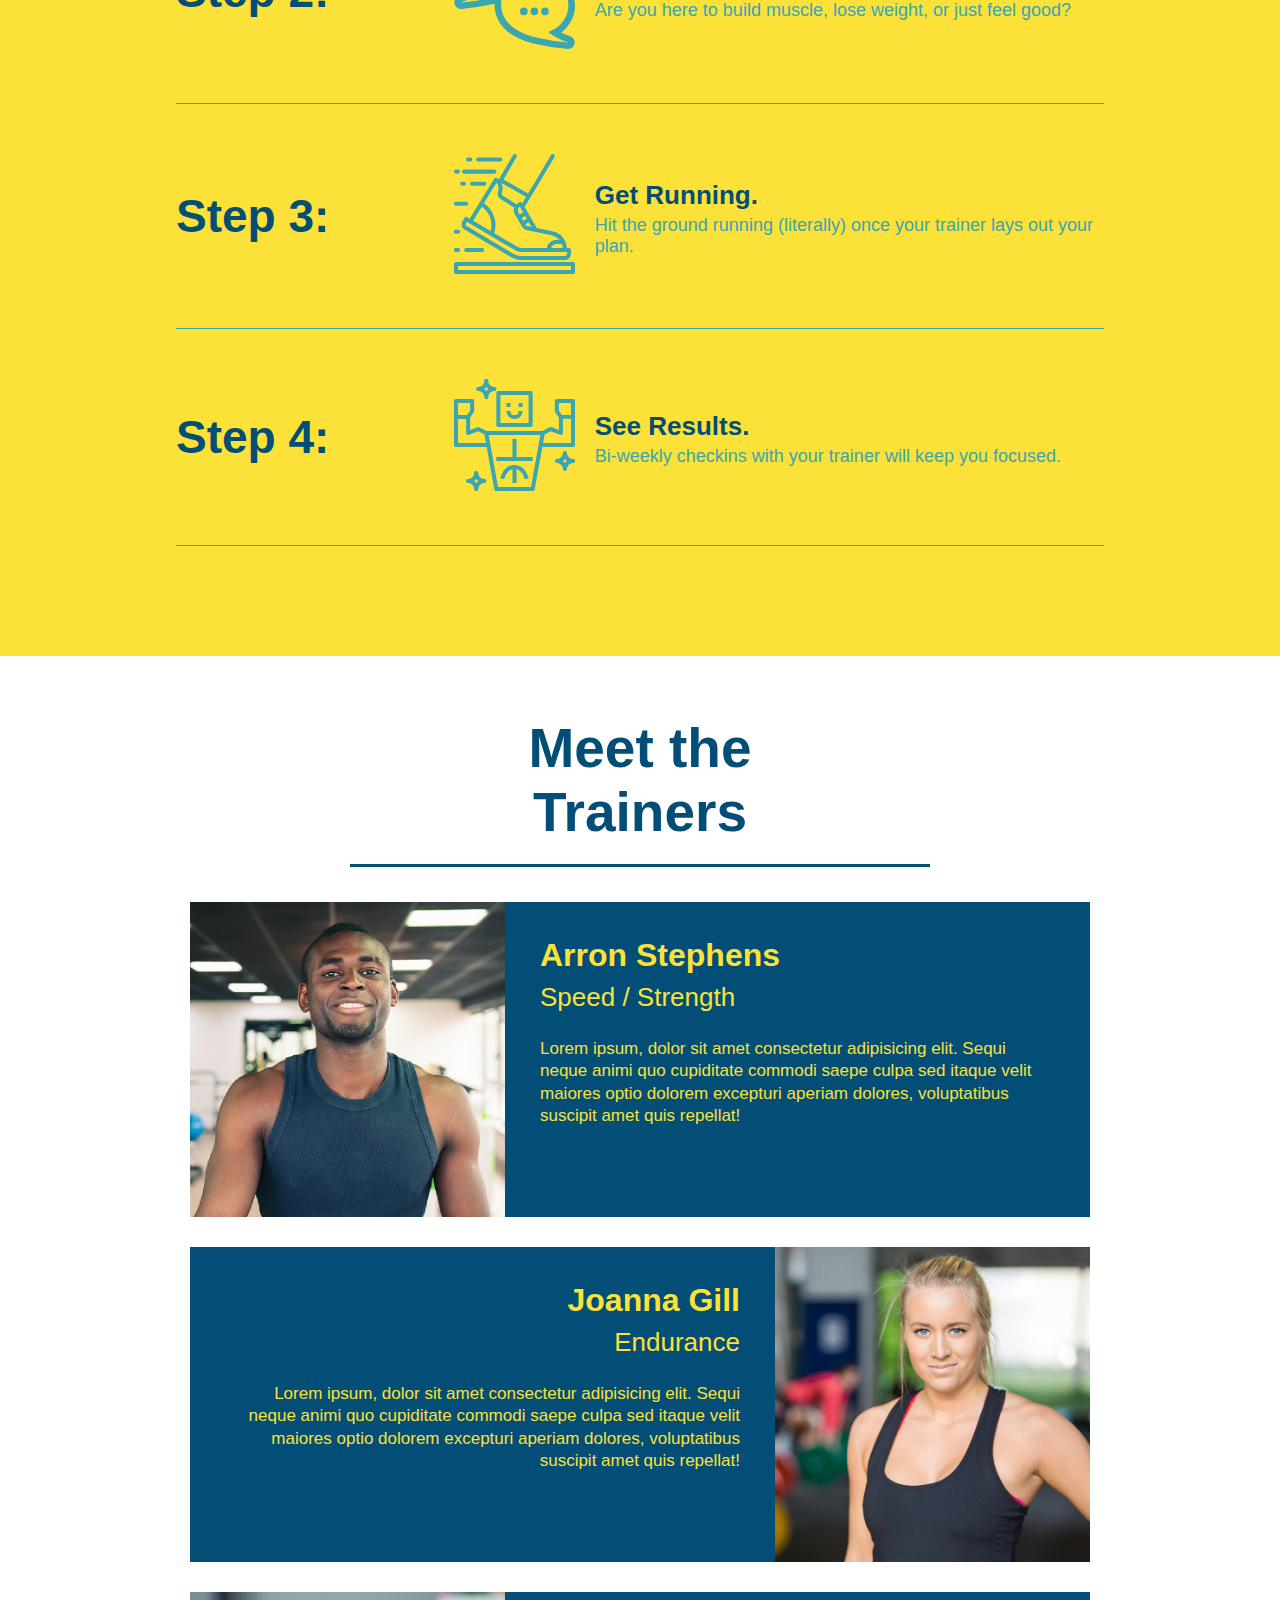
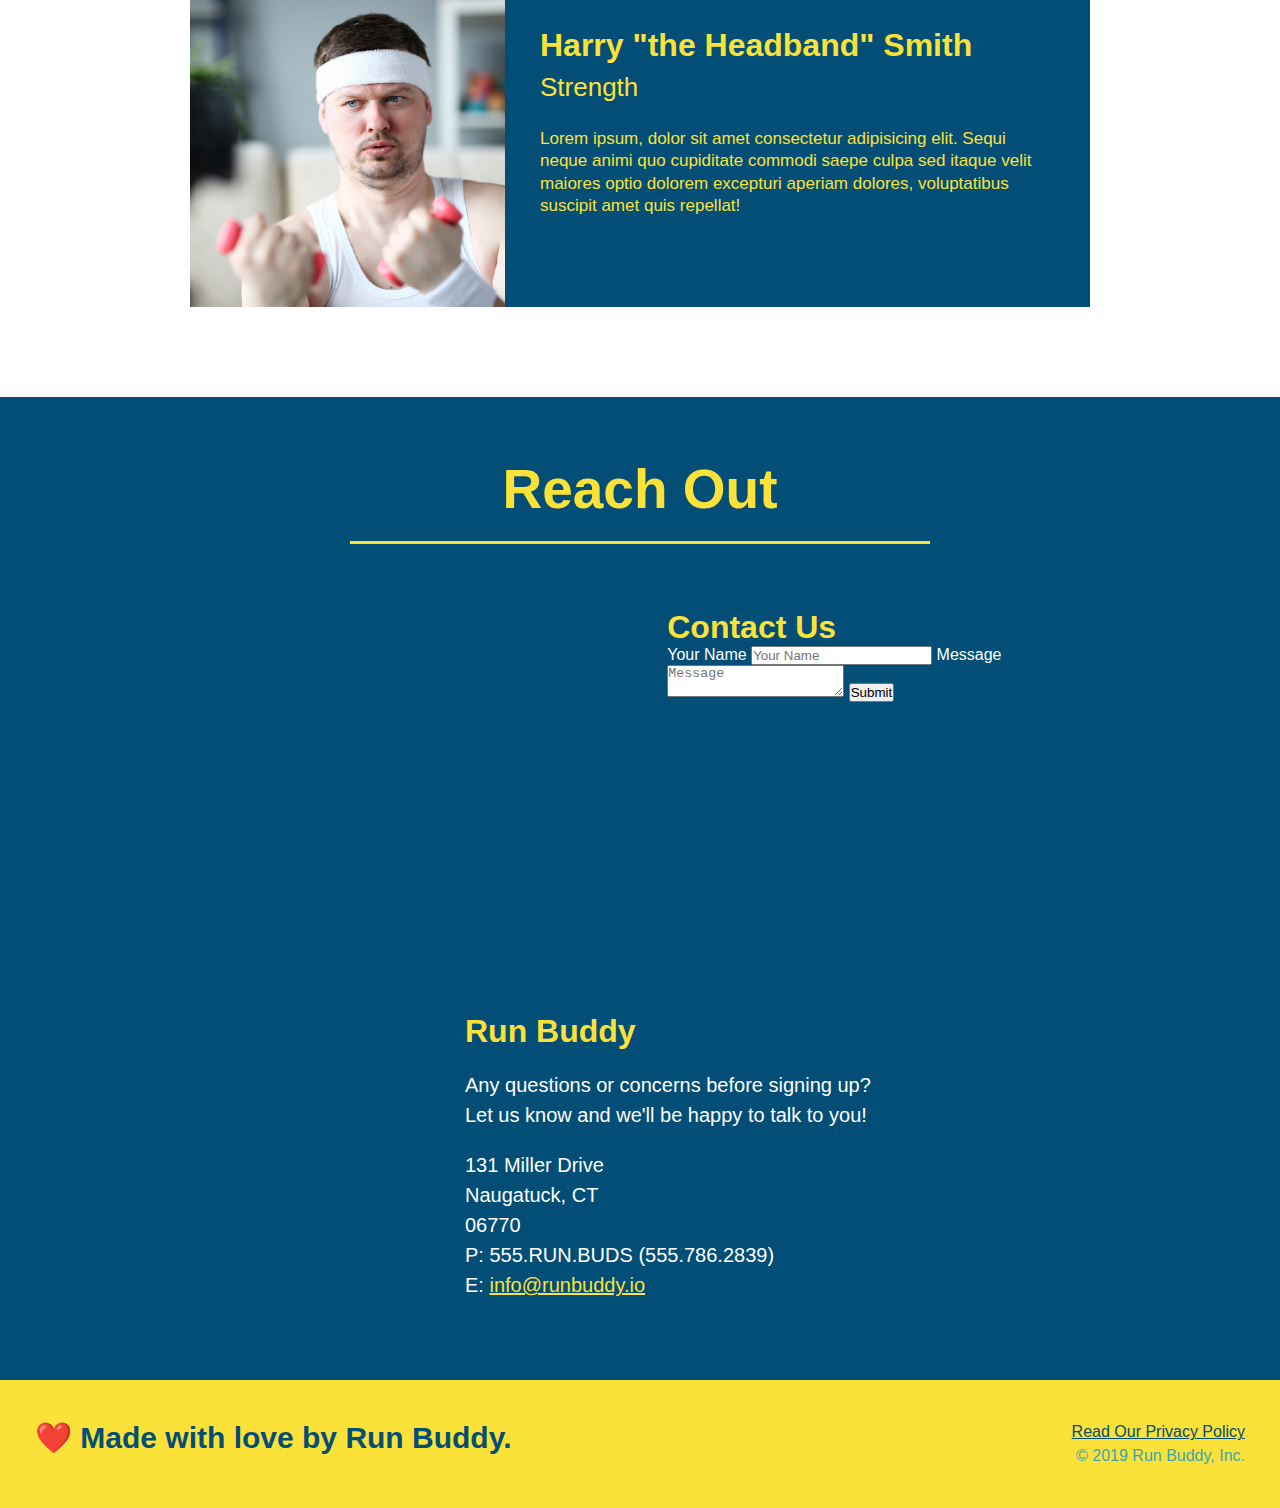
==== commit 42b81fb3: "add flexbox to what you do" ====
--- a/index.html
+++ b/index.html
@@ -88,28 +88,56 @@
   <div class="flex-row">
   <h2 class="section-title secondary-border">What You Do</h2>
   </div>
-  <div>
-    <img src="./assets/images/step-1.svg" alt="" />
-    <h3><span>Step 1: Fill Out the Form Above.</span></h3>
-    <p>You're already here, so why not?</p>
-  </div>
-
-  <div>
-    <img src="./assets/images/step-2.svg" alt="" />
-    <h3><span>Step 2: Consult with One of Our Trainers.</span></h3>
-    <p>Are you here to build muscle, lose weight, or just feel good?</p>
-  </div>
-
-  <div>
-    <img src="./assets/images/step-3.svg" alt="" />
-    <h3><span>Step 3: Get Running.</span></h3>
-    <p>Hit the ground running (literally) once your trainer lays out your plan.</p>
-  </div>
-
-  <div>
-    <img src="./assets/images/step-4.svg" alt="" />
-    <h3><span>Step 4: See Results.</span></h3>
-    <p>Bi-weekly checkins with your trainer will keep you focused</p>
+  <div class="step">
+    <h3>Step 1:</h3>
+    <div class="step-info">
+      <div class="step-img">
+        <img src="./assets/images/step-1.svg" alt="" />
+      </div>
+      <div class="step-text">
+        <h4>Fill Out The Form Above.</h4>
+        <p>You're already here, so why not?</p>
+      </div>
+    </div>
+  </div>
+
+  <div class="step">
+    <h3>Step 2:</h3>
+    <div class="step-info">
+      <div class="step-img">
+        <img src="./assets/images/step-2.svg" alt="" />
+      </div>
+      <div class="step-text">
+        <h4>Consult with One of Our Trainers.</h4>
+        <p>Are you here to build muscle, lose weight, or just feel good?</p>
+      </div>
+    </div>
+  </div>
+
+  <div class="step">
+    <h3>Step 3:</h3>
+    <div class="step-info">
+      <div class="step-img">
+        <img src="./assets/images/step-3.svg" alt="" />
+      </div>
+      <div class="step-text">
+        <h4>Get Running.</h4>
+        <p>Hit the ground running (literally) once your trainer lays out your plan.</p>
+      </div>
+    </div>
+  </div>
+
+  <div class="step">
+    <h3>Step 4:</h3>
+    <div class="step-info">
+      <div class="step-img">
+        <img src="./assets/images/step-4.svg" alt="" />
+      </div>
+      <div class="step-text">
+        <h4>See Results.</h4>
+        <p>Bi-weekly checkins with your trainer will keep you focused.</p>
+      </div>
+    </div>
   </div>
 </section>
   
--- a/assets/css/style.css
+++ b/assets/css/style.css
@@ -170,32 +170,58 @@
     background: #fce138;
   }
 
-.steps div {
-    margin-bottom: 80px;
-  }
-  
-.steps img {
-    width: 15%;
-    margin: 10px 0;
-  }
-  
-.steps h3 {
+.step {
+    margin: 50px auto;
+    padding-bottom: 50px;
+    width: 80%;
+    border-bottom: 1px solid #39a6b2;
+    display: flex;
+    flex-wrap: wrap;
+    align-items: center;
+    justify-content: space-between;
+  }
+  
+.step h3 {
     color: #024e76;
     font-size: 46px;
-    margin-top: 10px;
-  }
-  
-.steps p {
+    flex: 1 30%;
+  }
+
+.step-info{
+    display: flex;
+    flex-wrap: wrap;
+    align-items: center;
+    flex: 2 70%;
+    
+}
+
+.step-img {
+  flex: 1 12%;
+  margin-right: 20px;
+}
+
+.step-img img {
+  max-width: 100%;
+}
+
+.step-text {
+  flex: 12;
+}
+  
+.step-text p {
     color: #39a6b2;
-    font-size: 23px;
-  }
-
-.steps span {
-    font-size: 38px;
+    font-size: 18px;
+  }
+
+.step-text h4 {
+    font-size: 26px;
+    line-height: 1.5;
+    color: #024e76;
   }
 
 .trainers {
   /*chill*/
+  font-family: Arial, Helvetica, sans-serif;
   }
 
 .trainer {
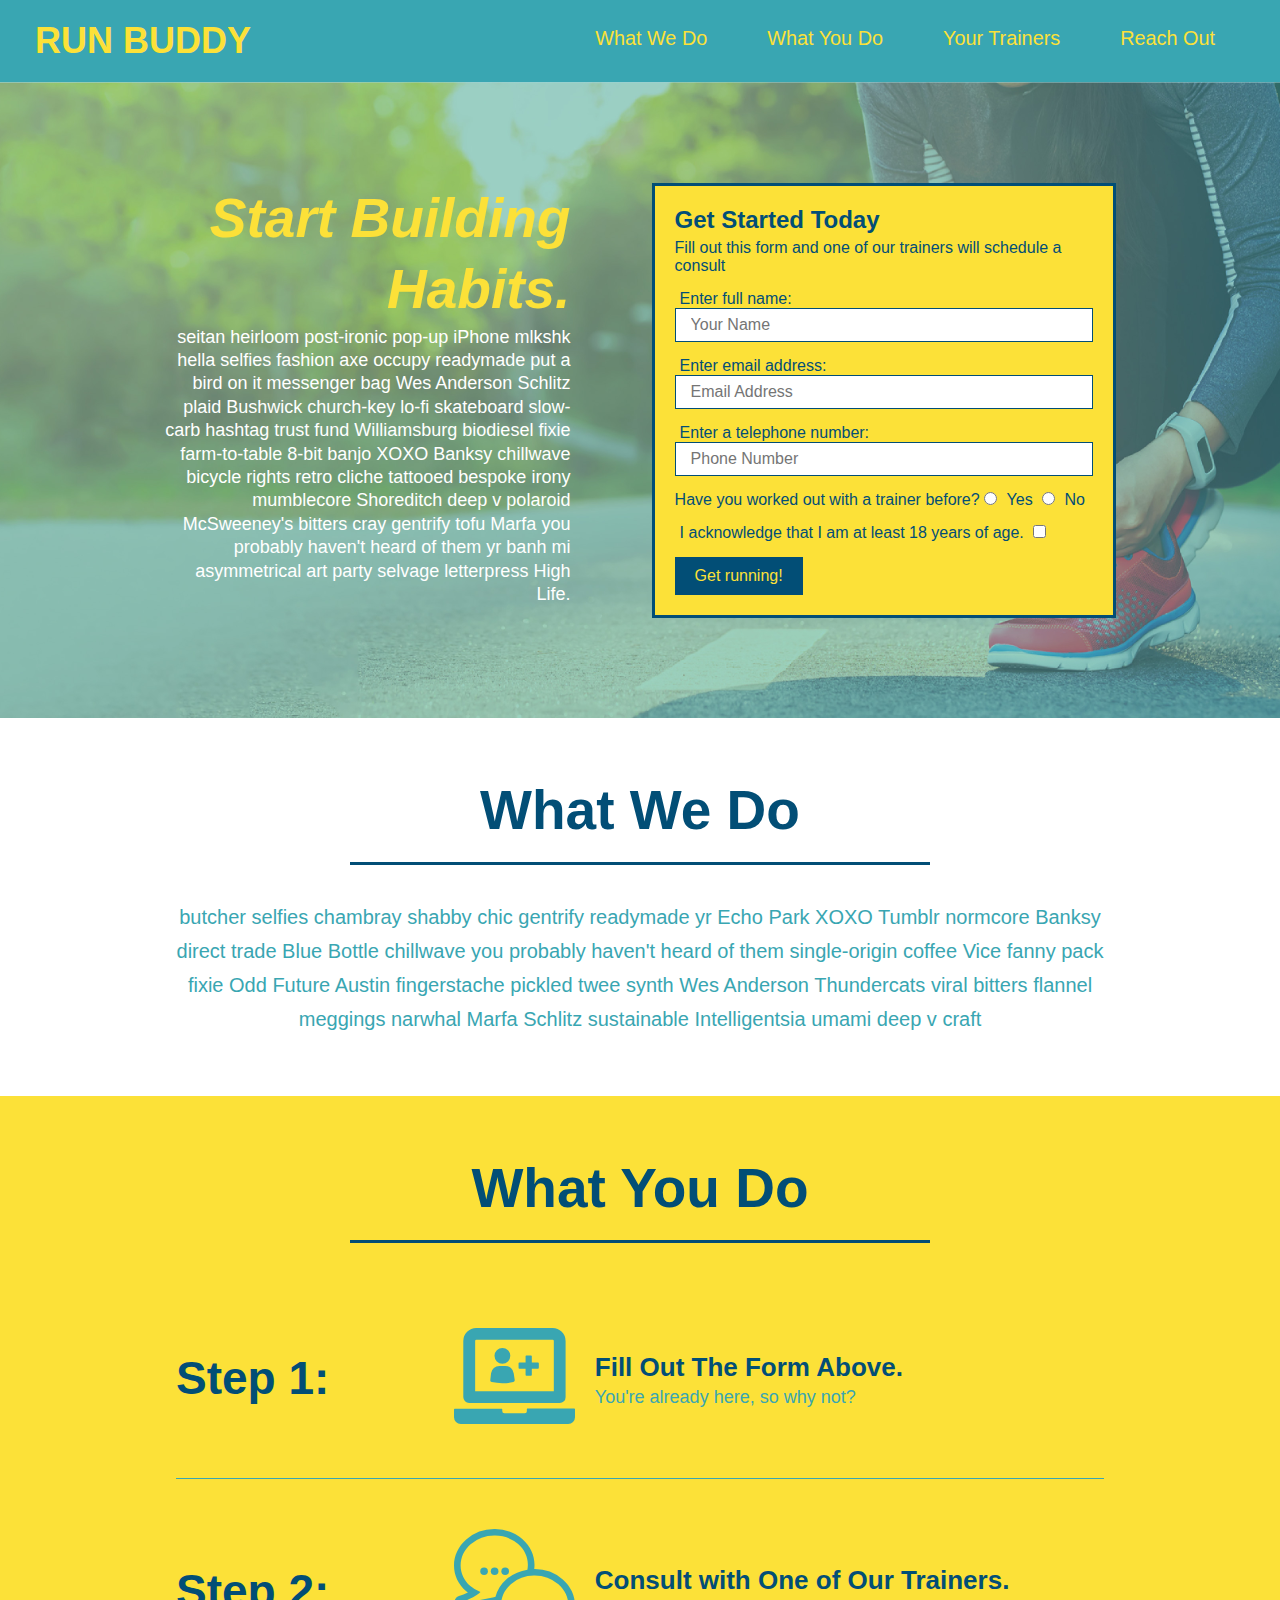
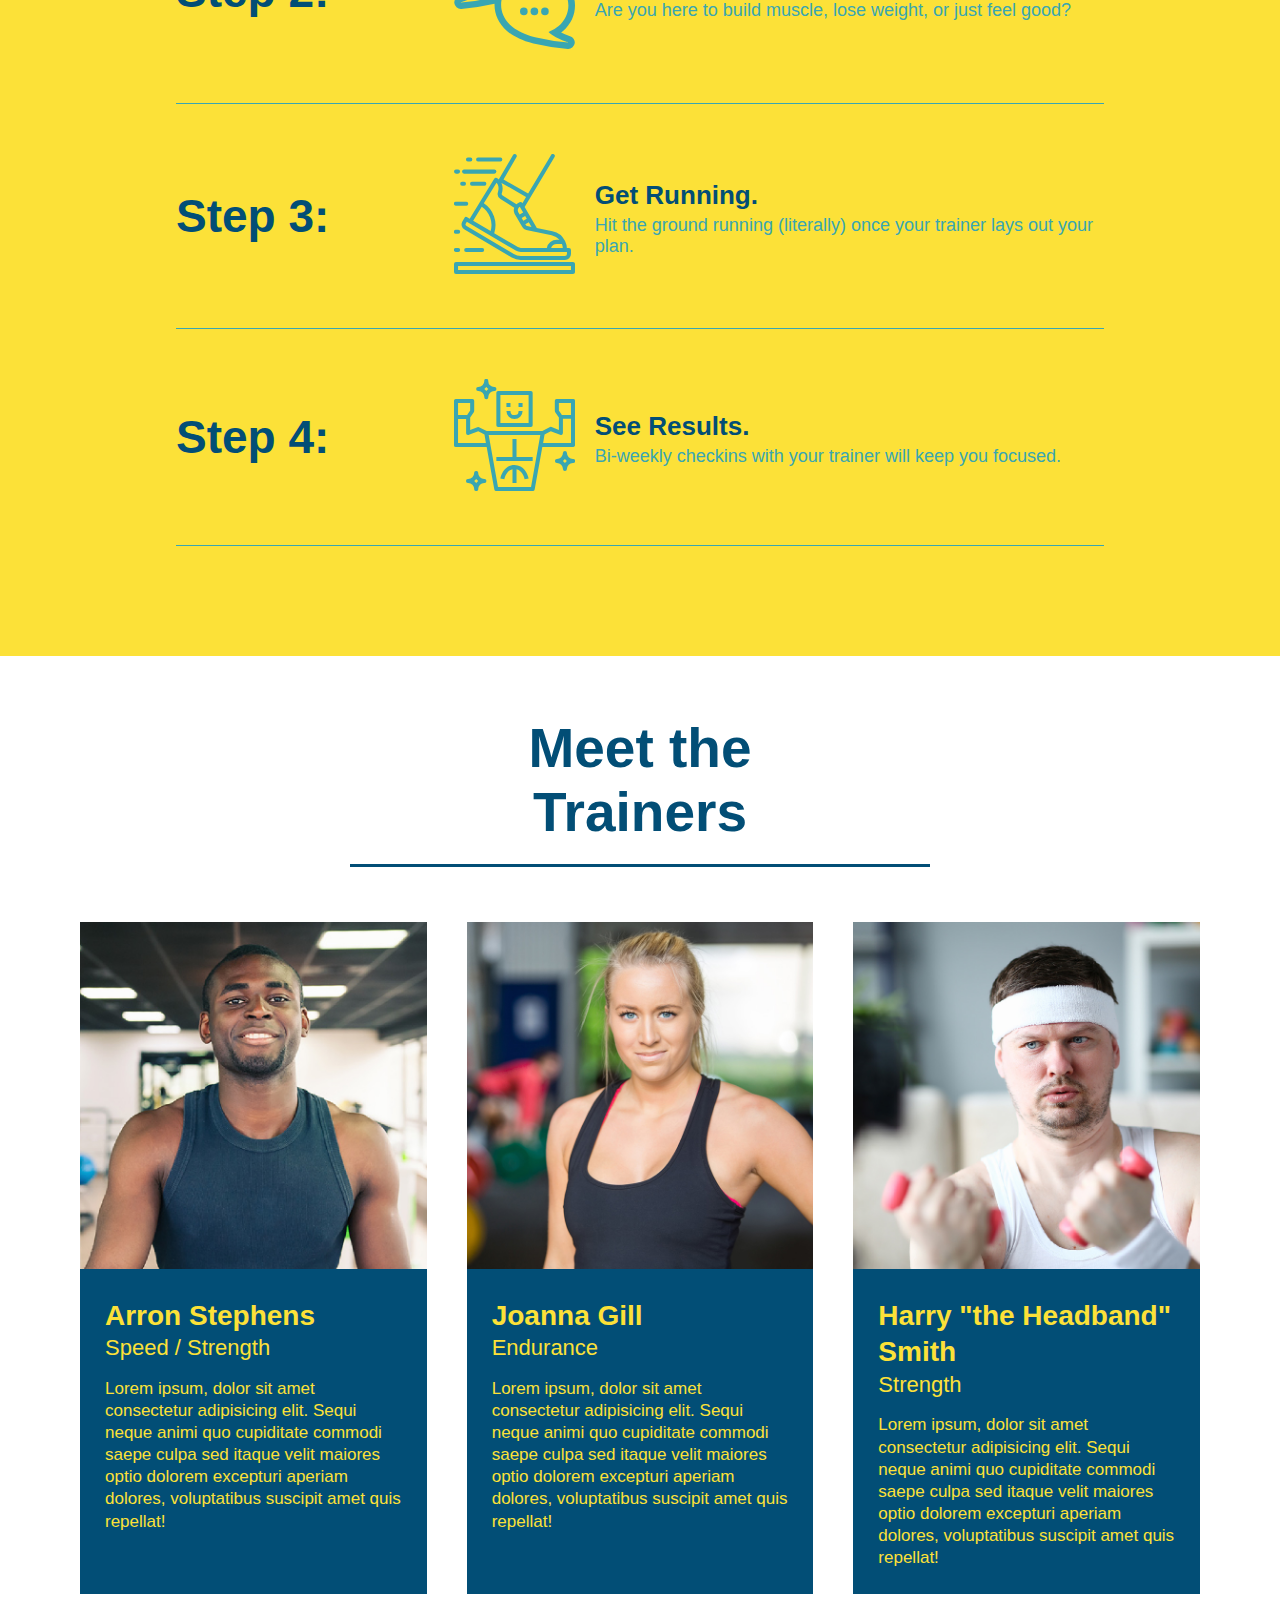
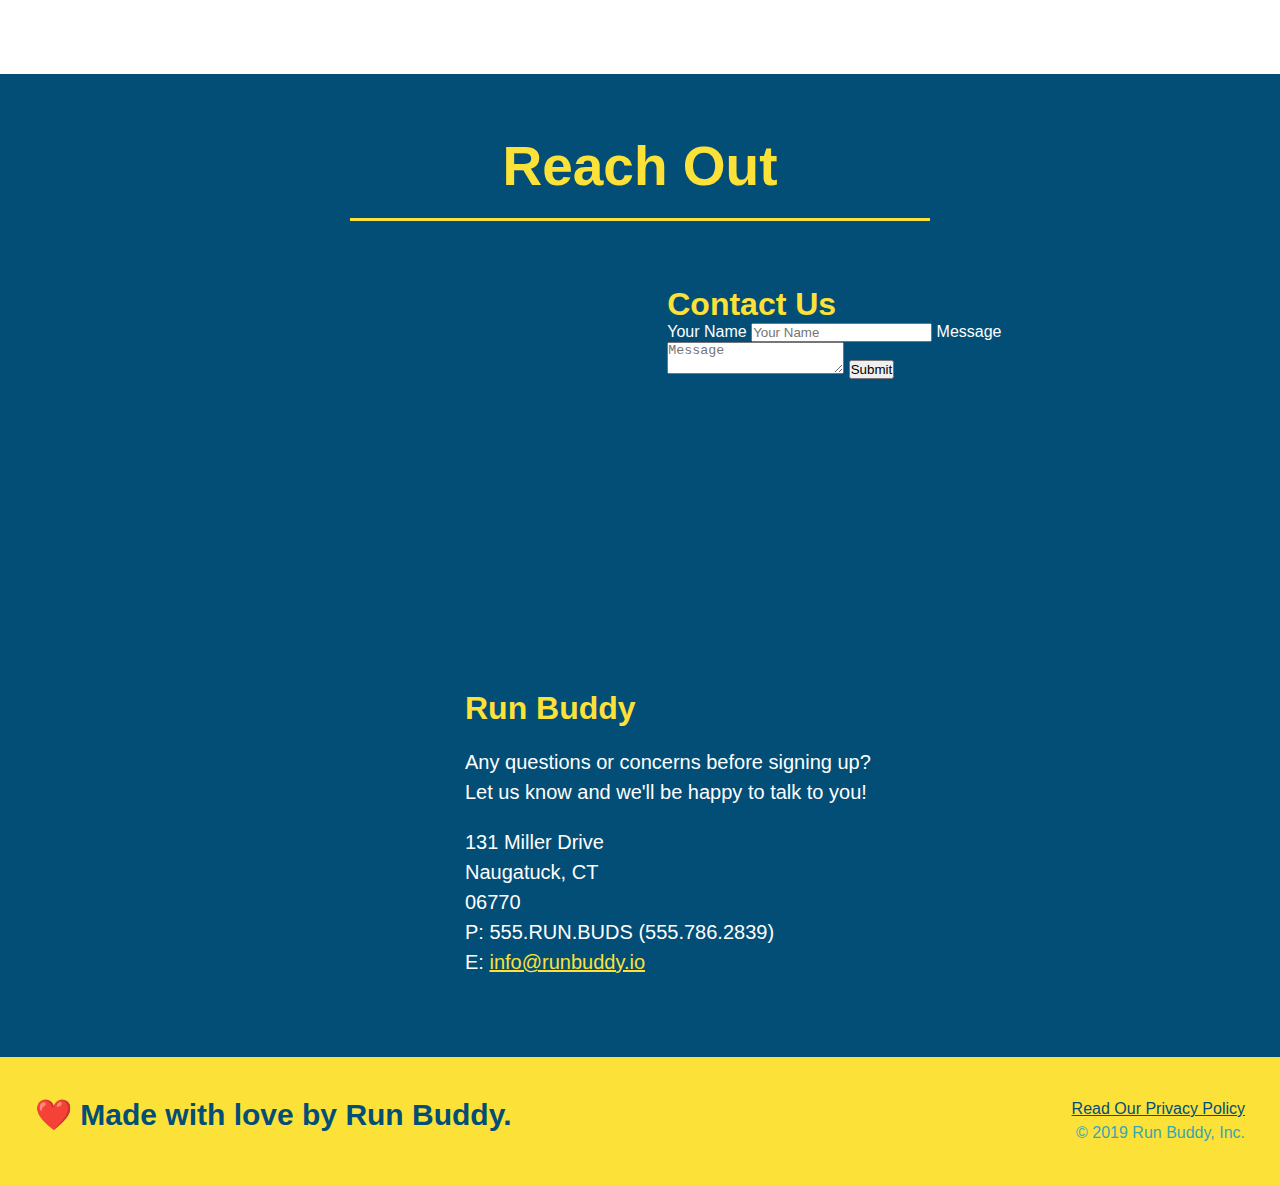
==== commit 556a847b: "add flexbox to the trainers" ====
--- a/index.html
+++ b/index.html
@@ -142,46 +142,50 @@
 </section>
   
   <!-- "meet the trainers" section -->
-    <section id="your-trainers" class="trainers">
+    <section id="your-trainers">
       <div class="flex-row">
       <h2 class="section-title primary-border">
         Meet the Trainers
       </h2>
       </div>
-    <article class="trainer">
-      <img src="./assets/images/trainer-1.jpg" alt="Arron Stephens in his workout clothes, ready to pump iron" />
-      <div class="trainer-bio text-left">
-        <h3>Arron Stephens</h3>
-        <h4>Speed / Strength</h4>
-        <p>Lorem ipsum, dolor sit amet consectetur adipisicing elit. Sequi neque animi quo cupiditate commodi saepe culpa sed itaque velit maiores optio dolorem excepturi aperiam dolores, voluptatibus suscipit amet quis repellat!</p>
-      </div>
-    </article>
-    <!-- second trainer bio -->
-    <article class="trainer">
-      <div class="trainer-bio text-right">
-        <h3>Joanna Gill</h3>
-        <h4>Endurance</h4>
+      <div class="trainers">
+      <article class="trainer">
+        <img src="./assets/images/trainer-1.jpg" alt="Arron Stephens in his workout clothes, ready to pump iron" />
+        <div class="trainer-bio">
+          <h3 class="trainer-name">Arron Stephens</h3>
+          <h4 class="trainer-role">Speed / Strength</h4>
           <p>
             Lorem ipsum, dolor sit amet consectetur adipisicing elit. Sequi neque animi quo cupiditate commodi saepe culpa sed
             itaque velit maiores optio dolorem excepturi aperiam dolores, voluptatibus suscipit amet quis repellat!
           </p>
-      </div>
+        </div>
+      </article>
+    <!-- second trainer bio -->
+    <article class="trainer">
       <img src="./assets/images/trainer-2.jpg" alt="Joanna Gill cooling off after a workout" />
+      <div class="trainer-bio">
+        <h3 class="trainer-name">Joanna Gill</h3>
+        <h4 class="trainer-role">Endurance</h4>
+        <p>
+          Lorem ipsum, dolor sit amet consectetur adipisicing elit. Sequi neque animi quo cupiditate commodi saepe culpa sed
+          itaque velit maiores optio dolorem excepturi aperiam dolores, voluptatibus suscipit amet quis repellat!
+        </p>
+      </div>
     </article>
 
     <!-- third trainer bio -->
     <article class="trainer">
       <img src="./assets/images/trainer-3.jpg" alt="Harry Smith wearing a headband and lifting comically small pink weights" />
-      <div class="trainer-bio text-left">
-      <h3>Harry "the Headband" Smith</h3>
-      <h4>Strength</h4>
-      <p>
-        Lorem ipsum, dolor sit amet consectetur adipisicing elit. Sequi neque animi quo cupiditate commodi saepe culpa sed
-        itaque velit maiores optio dolorem excepturi aperiam dolores, voluptatibus suscipit amet quis repellat!
-      </p>
+      <div class="trainer-bio">
+        <h3 class="trainer-name">Harry "the Headband" Smith</h3>
+        <h4 class="trainer-role">Strength</h4>
+        <p>
+          Lorem ipsum, dolor sit amet consectetur adipisicing elit. Sequi neque animi quo cupiditate commodi saepe culpa sed
+          itaque velit maiores optio dolorem excepturi aperiam dolores, voluptatibus suscipit amet quis repellat!
+        </p>
       </div>
     </article>
-
+    </div>
     </section>
 
   
--- a/assets/css/style.css
+++ b/assets/css/style.css
@@ -220,43 +220,44 @@
   }
 
 .trainers {
-  /*chill*/
-  font-family: Arial, Helvetica, sans-serif;
+    width: 100%;
+    margin: 0 auto;
+    display: flex;
+    flex-wrap: wrap;
+    justify-content: space-around;
   }
 
 .trainer {
-    width: 900px;
-    margin: 0 auto 30px auto;
+    margin:20px;
     background: #024e76;
     color: #fce138;
-    overflow: auto
+    flex: 1;
   }
 
 .trainer img {
-    width: 35%;
-    float: left;
-  }
+  width: 100%;
+  
+}
+  
   
 .trainer-bio {
-    padding: 35px;
-    float: left;
-    width: 65%;
+    padding: 25px;
+    line-height: 1.3;
   }
 
 .trainer-bio h3 {
-    font-size: 32px;
-    margin-bottom: 8px;
+    font-size: 28px;
   }
   
 .trainer-bio h4 {
     font-weight: lighter;
-    font-size: 26px;
-    margin-bottom: 25px;
+    font-size: 22px;
+    margin-bottom: 15px;
   }
   
 .trainer-bio p {
     font-size: 17px;
-    line-height: 1.3;
+    
   }
 
 .text-left {
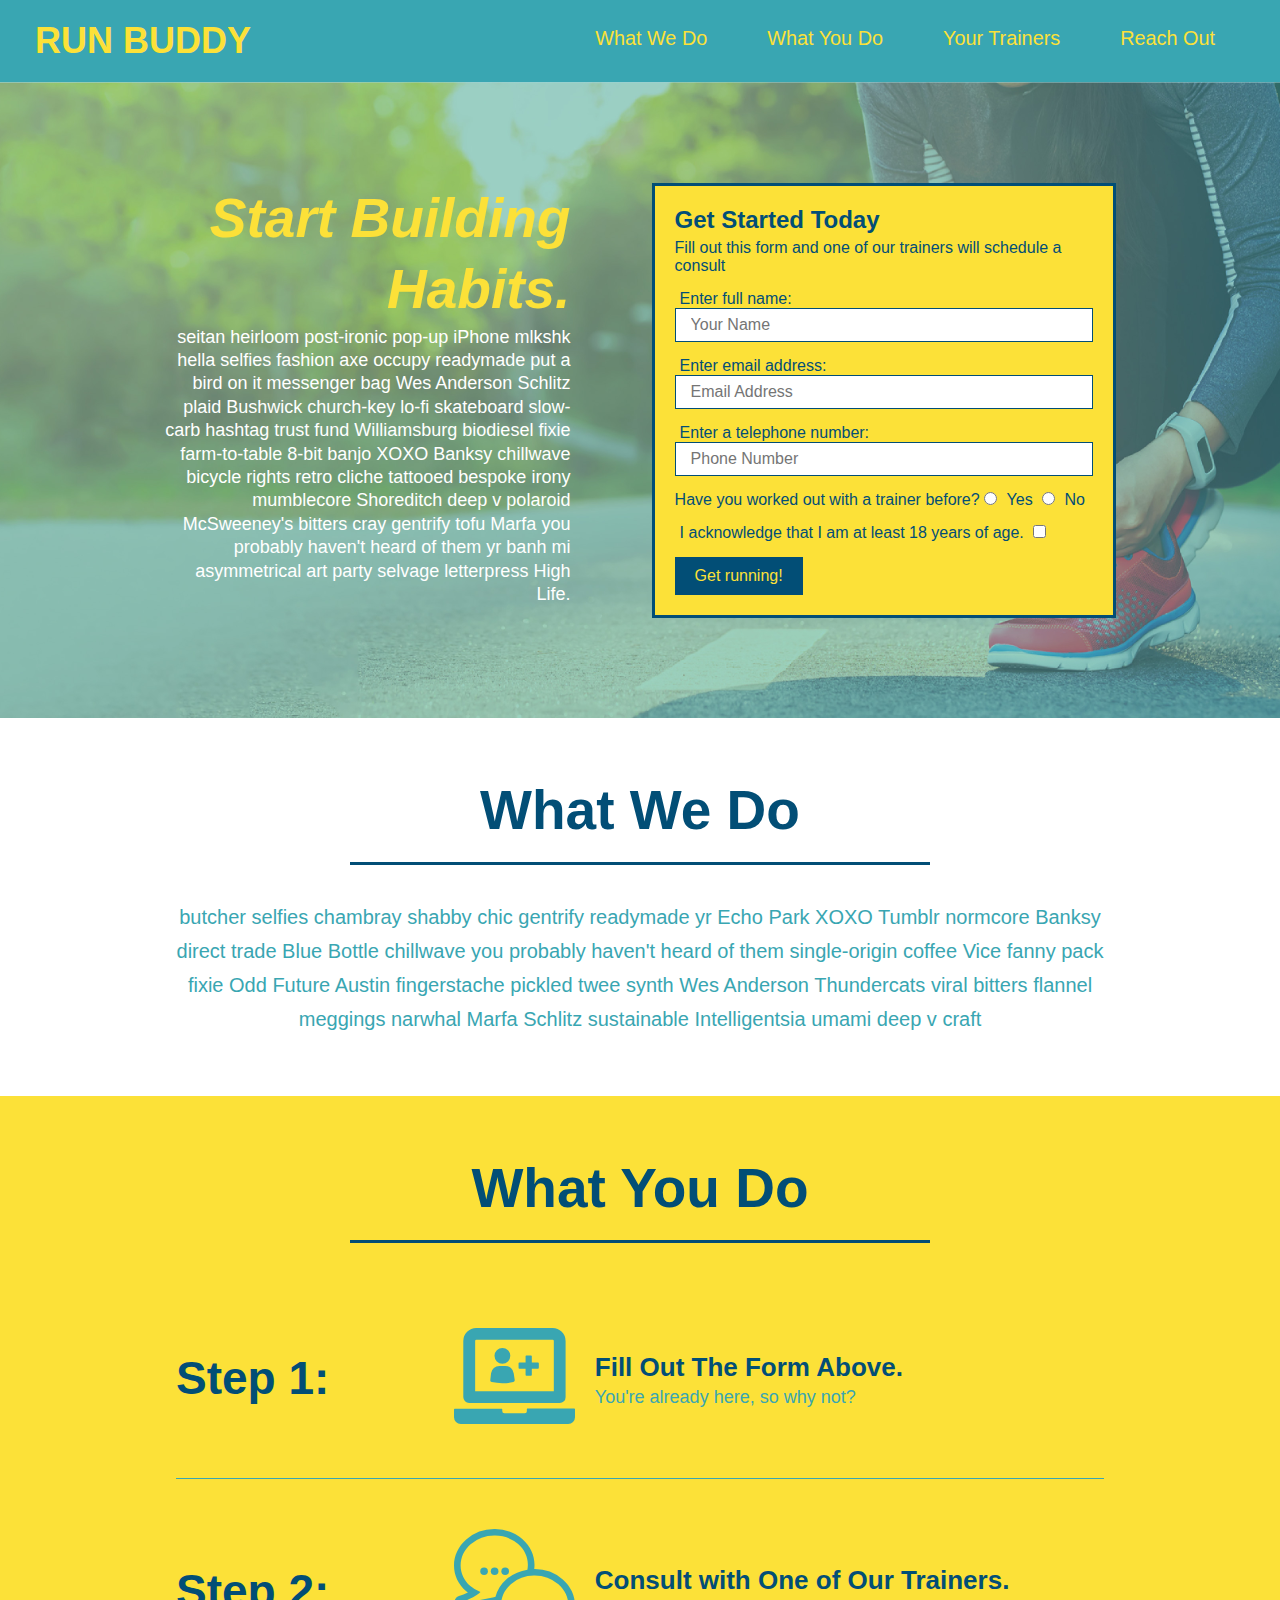
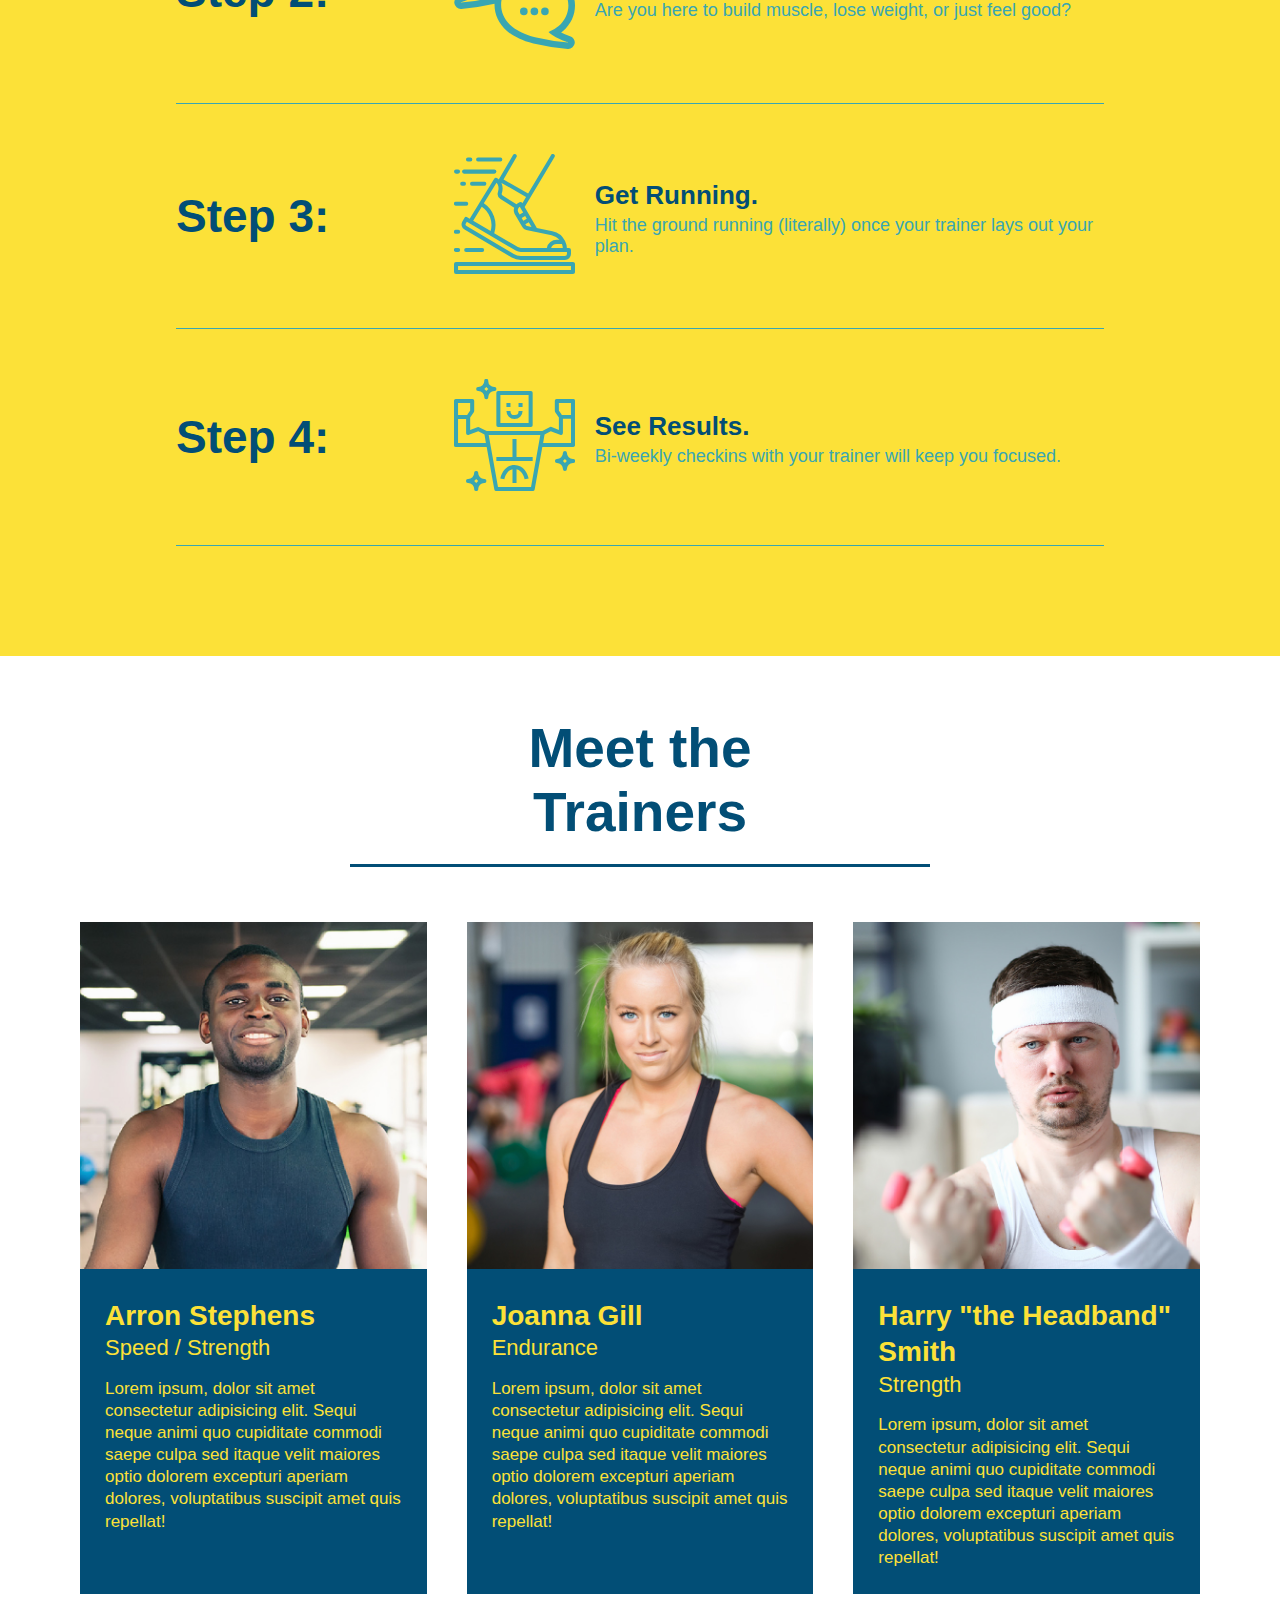
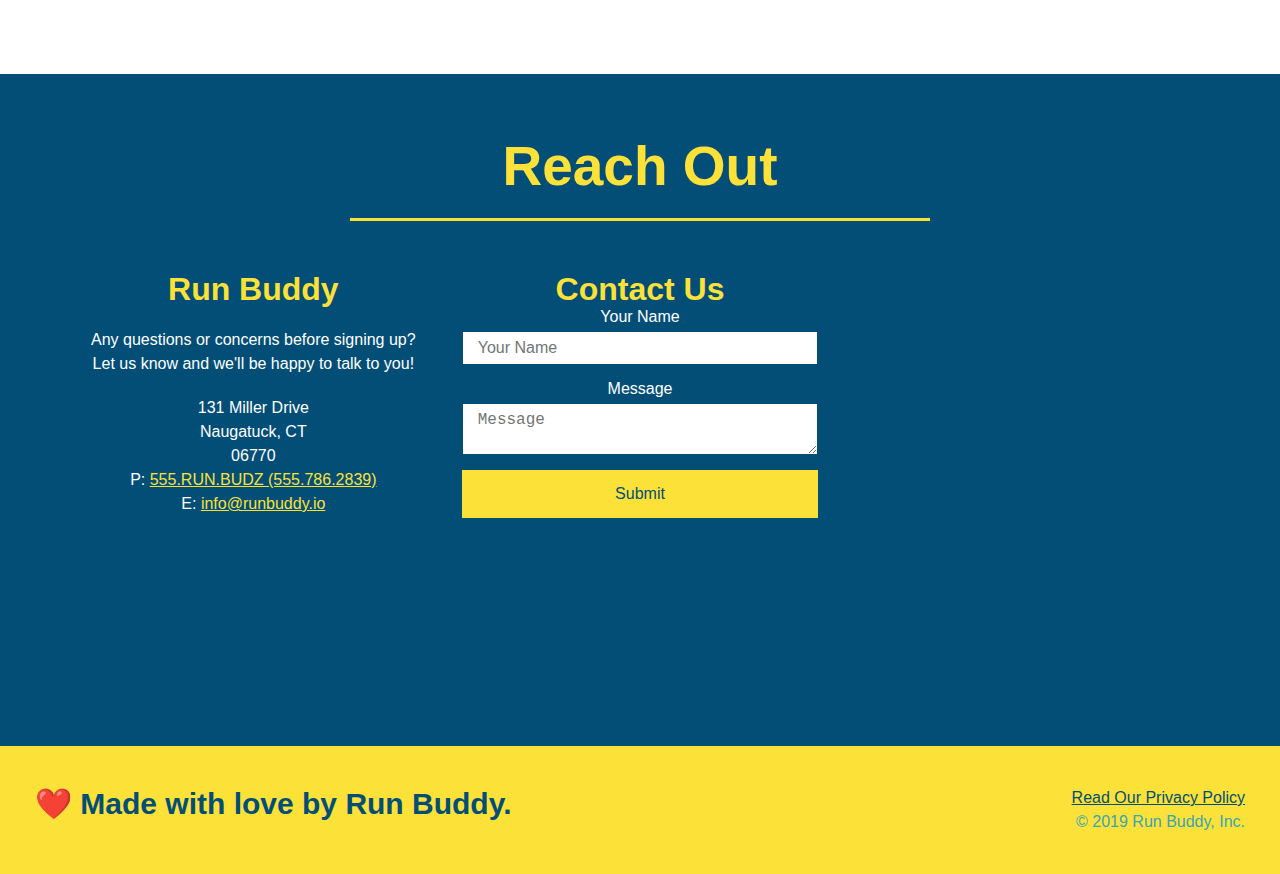
==== commit 3a910f10: "added flexbox to reach out" ====
--- a/index.html
+++ b/index.html
@@ -192,45 +192,45 @@
   <!-- "reach out" section -->
   <section id="reach-out" class="contact">
     <h2 class="section-title secondary-border">Reach Out</h2>
-    <div class="contact-info">
-        <iframe src="https://www.google.com/maps/embed?pb=!1m18!1m12!1m3!1d2987.880240058661!2d-73.01787988505339!3d41.50686999654337!2m3!1f0!2f0!3f0!3m2!1i1024!2i768!4f13.1!3m3!1m2!1s0x89e7c3e799a19cd7%3A0x42abbb701c68cc04!2s131%20Miller%20Dr%2C%20Naugatuck%2C%20CT%2006770!5e0!3m2!1sen!2sus!4v1632508383148!5m2!1sen!2sus" 
-        width="600" 
-        height="450" 
-        style="border:0;" 
-        allowfullscreen="" 
-        loading="lazy">
-        </iframe>
-      </iframe>
-      <div class="contact-form">
-        <h3>Contact Us</h3>
-        <form>
-           <label for="contact-name">Your Name</label>
-           <input type="text" id="contact-name" placeholder="Your Name" />
-      
-           <label for="contact-message">Message</label>
-           <textarea id="contact-message" placeholder="Message"></textarea>
-      
-           <button type="submit">Submit</button>
+      <div class="contact-info">
+        <div>
+          <h3>Run Buddy</h3>
+          <p>
+            Any questions or concerns before signing up?
+            <br />
+            Let us know and we'll be happy to talk to you!
+          </p>
+      
+          <address>
+            131 Miller Drive <br />
+            Naugatuck, CT <br />
+            06770<br />
+            P: <a href="tel:555.786.2839">555.RUN.BUDZ (555.786.2839)</a><br />
+            E: <a href="mailto://info@runbuddy.io">info@runbuddy.io</a>
+          </address>
+      
+        </div>
+      
+        <div class="contact-form">
+          <h3>Contact Us</h3>
+          <form>
+            <label for="contact-name">Your Name</label>
+            <input type="text" id="contact-name" placeholder="Your Name" />
+      
+            <label for="contact-message">Message</label>
+            <textarea id="contact-message" placeholder="Message"></textarea>
+      
+            <button type="submit">Submit</button>
           </form>
-      </div>
-      <div>
-        <h3>Run Buddy</h3>
-        <p>
-          Any questions or concerns before signing up?
-          <br />
-          Let us know and we'll be happy to talk to you!
-        </p>
-        <address>
-          131 Miller Drive <br />
-          Naugatuck, CT <br />
-          06770<br />
-          P: 555.RUN.BUDS (555.786.2839)<br />
-          E: <a href="mailto:info@runbuddy.io">info@runbuddy.io</a>
-        </address>
-      </div>
-    </div>
+        </div>
+      
+        <iframe
+          src="https://www.google.com/maps/embed?pb=!1m18!1m12!1m3!1d2987.880240058661!2d-73.01787988505339!3d41.50686999654337!2m3!1f0!2f0!3f0!3m2!1i1024!2i768!4f13.1!3m3!1m2!1s0x89e7c3e799a19cd7%3A0x42abbb701c68cc04!2s131%20Miller%20Dr%2C%20Naugatuck%2C%20CT%2006770!5e0!3m2!1sen!2sus!4v1632508383148!5m2!1sen!2sus"
+          frameborder="0" style="border:0" allowfullscreen></iframe>
+      
+      </div>
   </section>
-  
+
   <!-- footer -->
     <footer>
         <h2>❤️ Made with love by Run Buddy.</h2>
--- a/assets/css/style.css
+++ b/assets/css/style.css
@@ -291,17 +291,22 @@
   color: #fce138;
 }
 
+.contact-info{
+  display: flex;
+  justify-content: space-between;
+  flex-wrap: wrap;
+}
+
+.contact-info > * {
+  flex: 1;
+  margin: 15px;
+}
+
 .contact-info iframe {
-  width: 400px;
   height: 400px;
 }
 
 .contact-info div {
-  width: 410px;
-  display: inline-block;
-  vertical-align: top;
-  text-align: left;
-  margin: 30px 0 0 60px;
   color: white;
 }
 
@@ -313,7 +318,7 @@
 .contact-info p, .contact-info address {
   margin: 20px 0;
   line-height: 1.5;
-  font-size: 20px;
+  font-size: 16px;
   font-style: normal;
 }
 
@@ -321,4 +326,26 @@
   color: #fce138;
 }
 
+.contact-form input, .contact-form textarea{
+  border: 1px solid #024e76;
+  display: block;
+  padding: 7px 15px;
+  font-size: 16px;
+  color: #024e76;
+  width: 100%;
+  margin-bottom: 15px;
+  margin-top: 5px;
+}
+
+.contact-form button{
+  width: 100%;
+  border: none;
+  background: #fce138;
+  color: #024e76;
+  text-align: center;
+  padding: 15px 0;
+  font-size: 16px;
+}
+
+
 /* REACH OUT STYLES END */
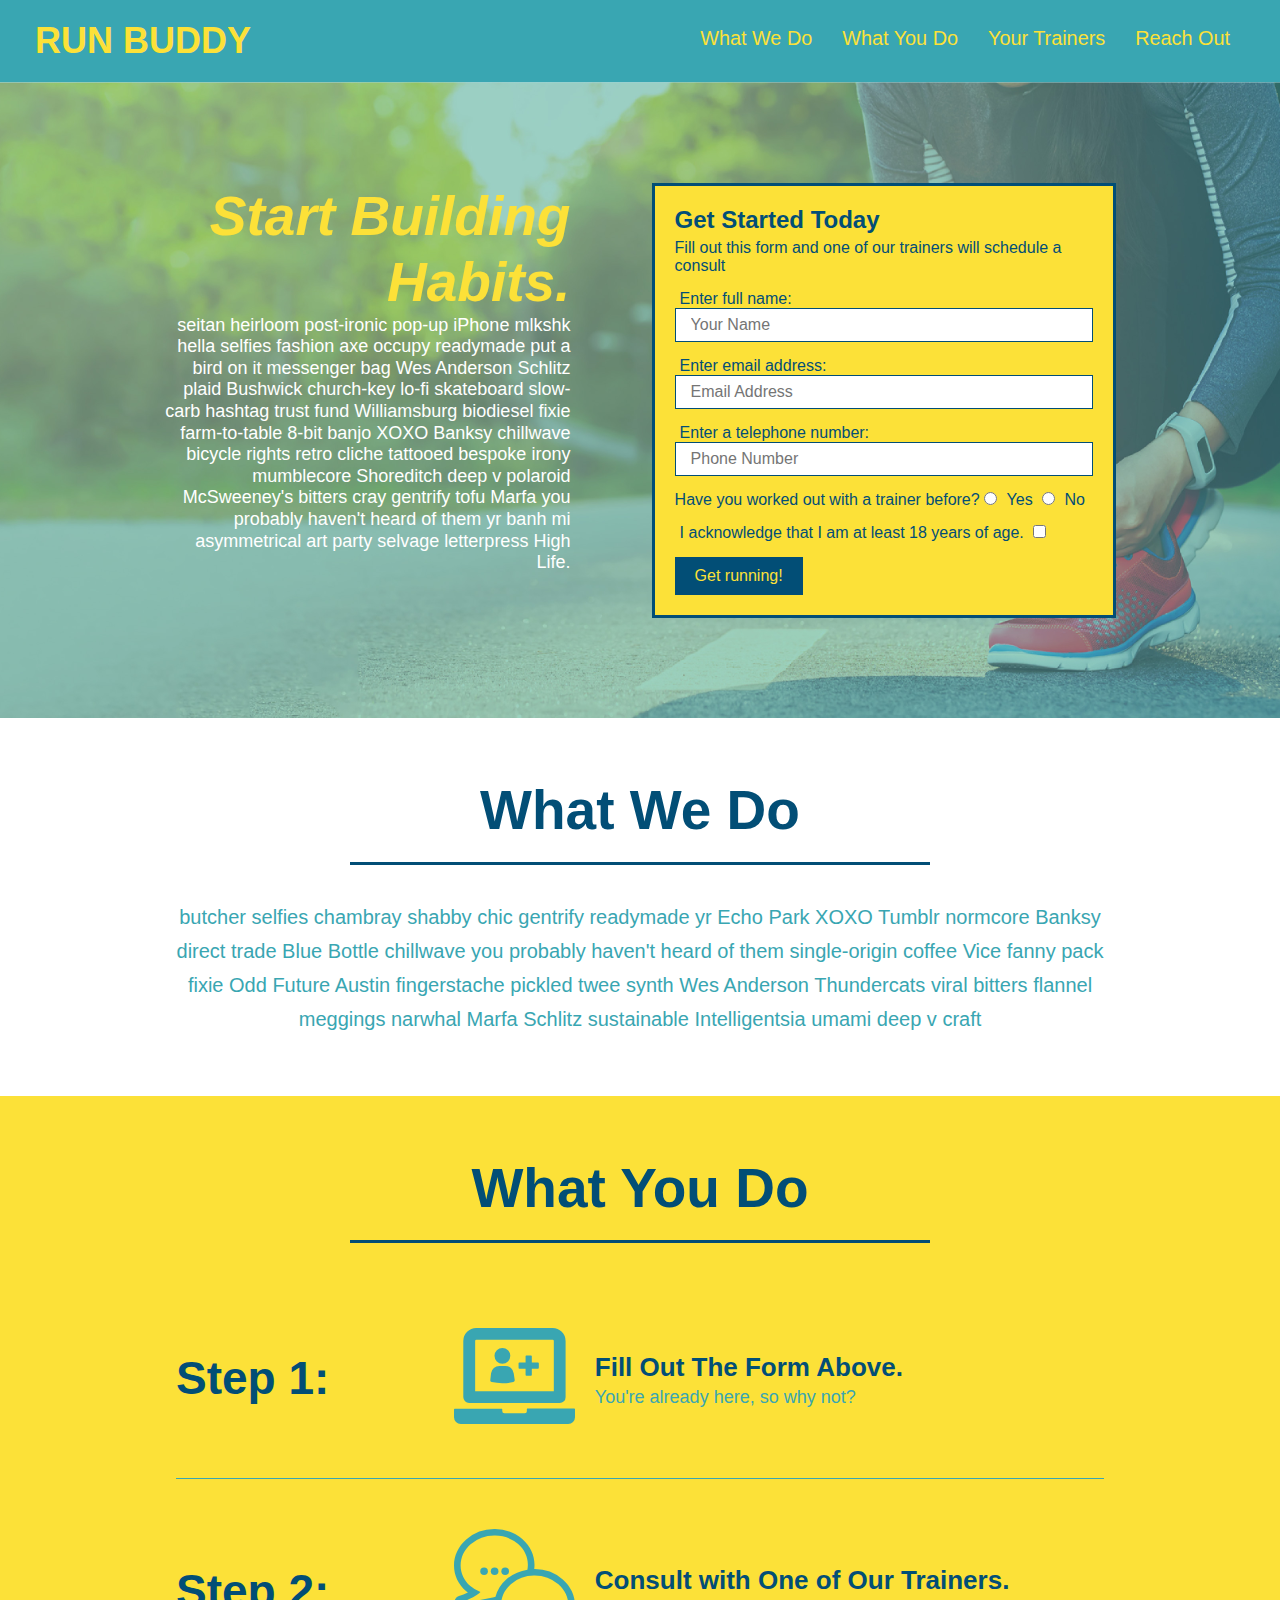
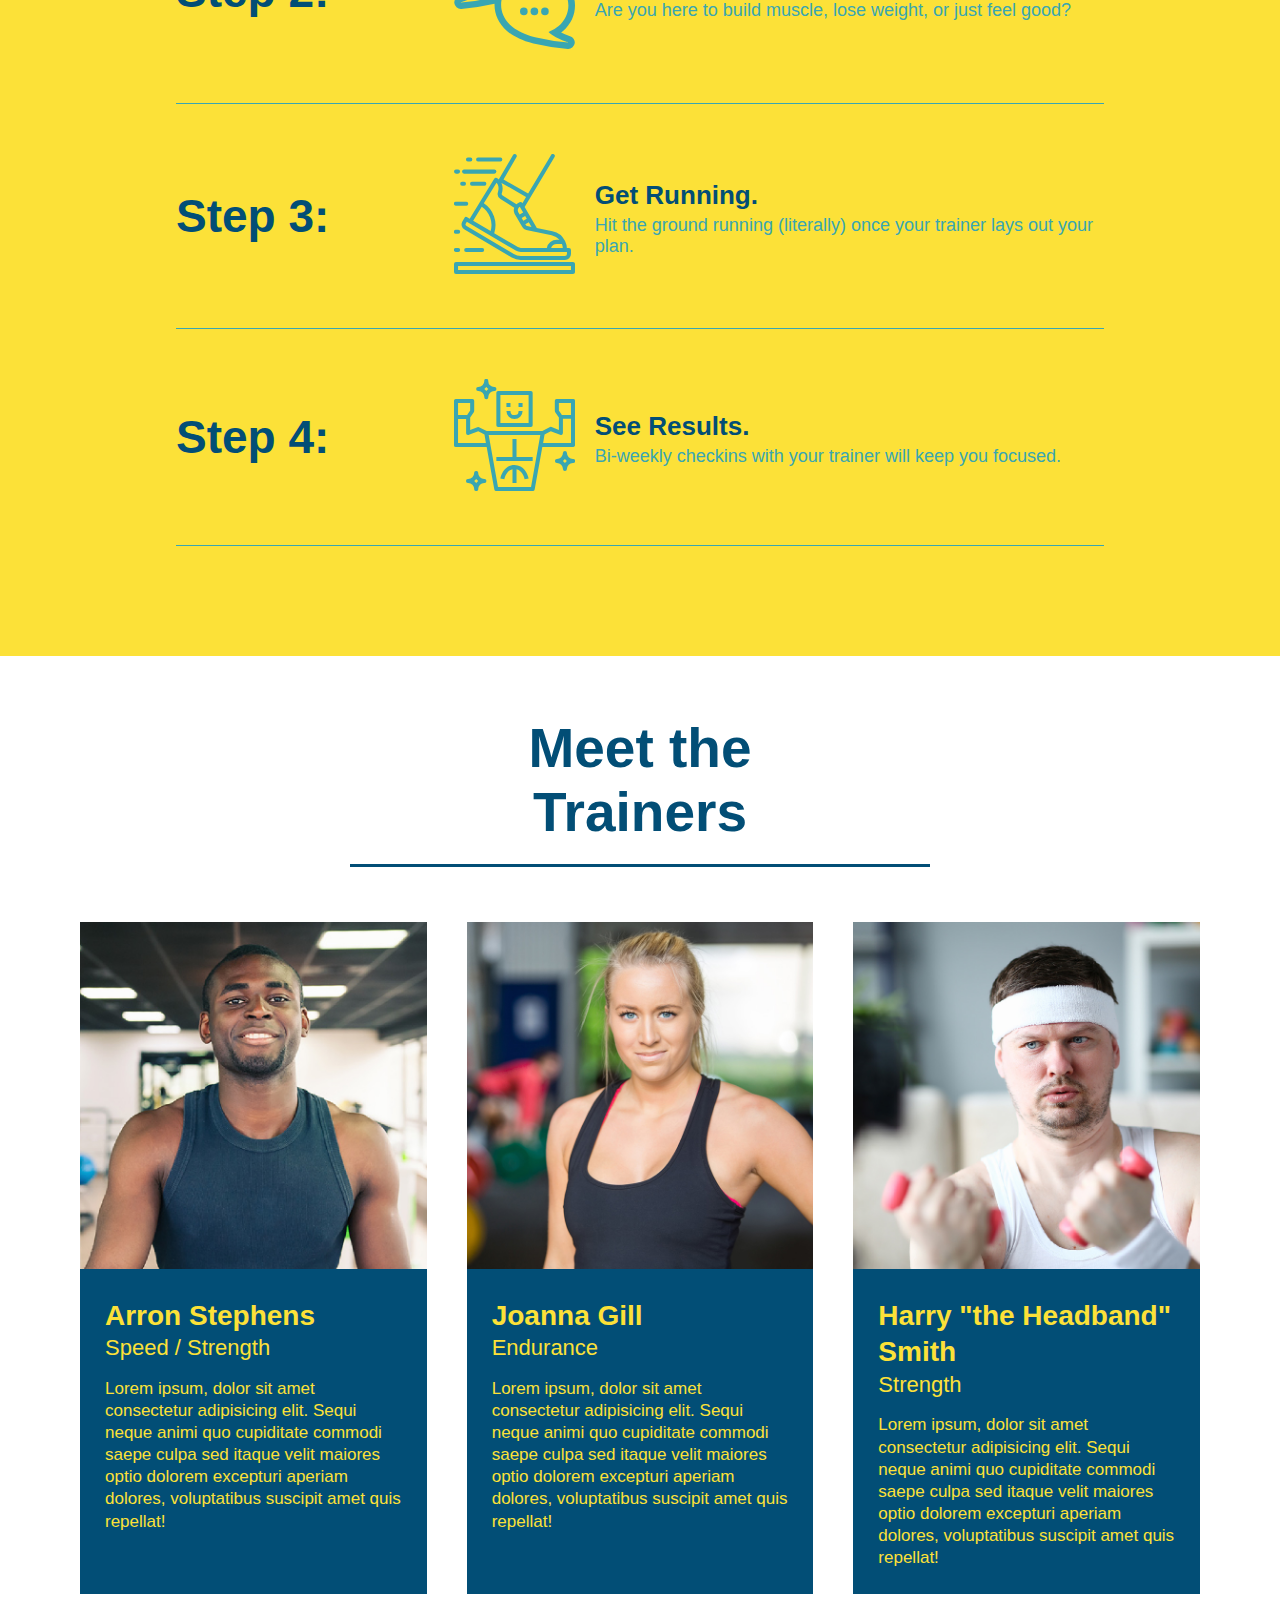
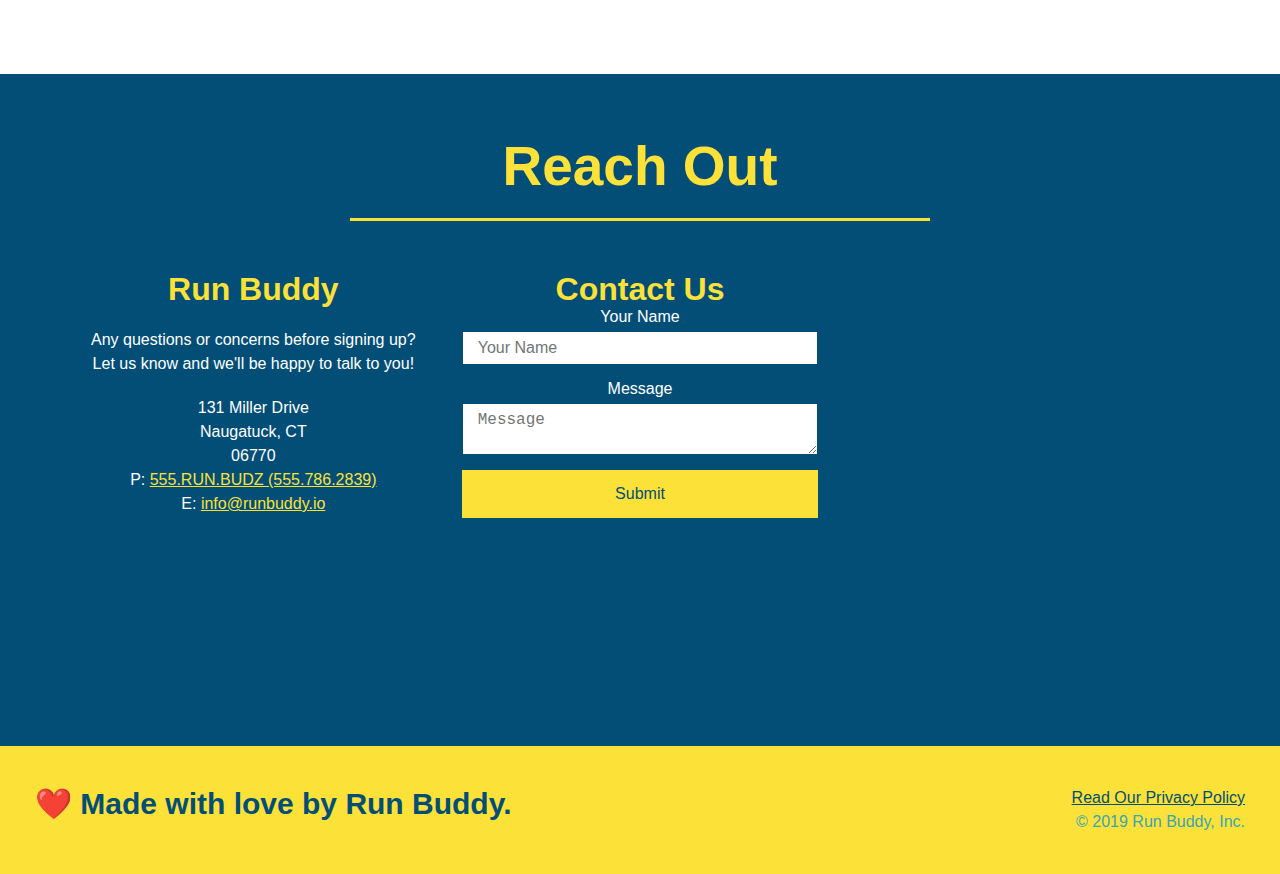
==== commit eba41bba: "added media queries" ====
--- a/index.html
+++ b/index.html
@@ -2,6 +2,7 @@
 <html lang="en">
   <head>
     <meta charset="UTF-8" />
+    <meta name="viewport" content="width=device-width, initial-scale=1.0" />
     <title>Run Buddy</title>
     <link rel="stylesheet" href="./assets/css/style.css" />
   </head>
--- a/assets/css/style.css
+++ b/assets/css/style.css
@@ -37,7 +37,7 @@
 }
 
 header nav ul li a {
-  margin: 0 30px;
+  padding: 10px 15px;
   font-weight: lighter;
   font-size: 1.55vw;
 }
@@ -82,6 +82,7 @@
     display: flex;
     justify-content: center;
     flex-wrap: wrap;
+    align-items: flex-start;
   }
 
 .hero-cta {
@@ -90,7 +91,7 @@
     margin: 3.5%;
     color: #fff;
     font-size: 18px;
-    line-height: 1.3;
+    line-height: 1.2;
   }
   
 .hero-cta h2 {
@@ -140,7 +141,7 @@
   }
 /* Hero Style End */
 .section-title {
-    font-size: 55px;
+    font-size: 48px;
     color: #024e76;
     border-bottom: 3px solid;
     padding-bottom: 20px;
@@ -346,6 +347,27 @@
   padding: 15px 0;
   font-size: 16px;
 }
-
-
 /* REACH OUT STYLES END */
+/* MEDIA QUERY FOR SMALLER DESKTOP SCREENS AND SMALLER */
+@media screen and (max-width: 980px) {
+  header h1 a {
+    /* this will be applied on any screen smaller than 980px */
+    color: tomato;
+  }
+}
+
+/* MEDIA QUERY FOR TABLETS AND SMALLER */
+@media screen and (max-width: 768px) {
+  header h1 {
+    /* this will be applied on any screen between 768px and 575px */
+    font-size: 80px;
+  }
+}
+
+/* MEDIA QUERY FOR MOBILE PHONES AND SMALLER */
+@media screen and (max-width: 575px) {
+  header h1 {
+    /* this will be applied on any screen smaller than 575px */
+    font-size: 100px;
+  }
+}
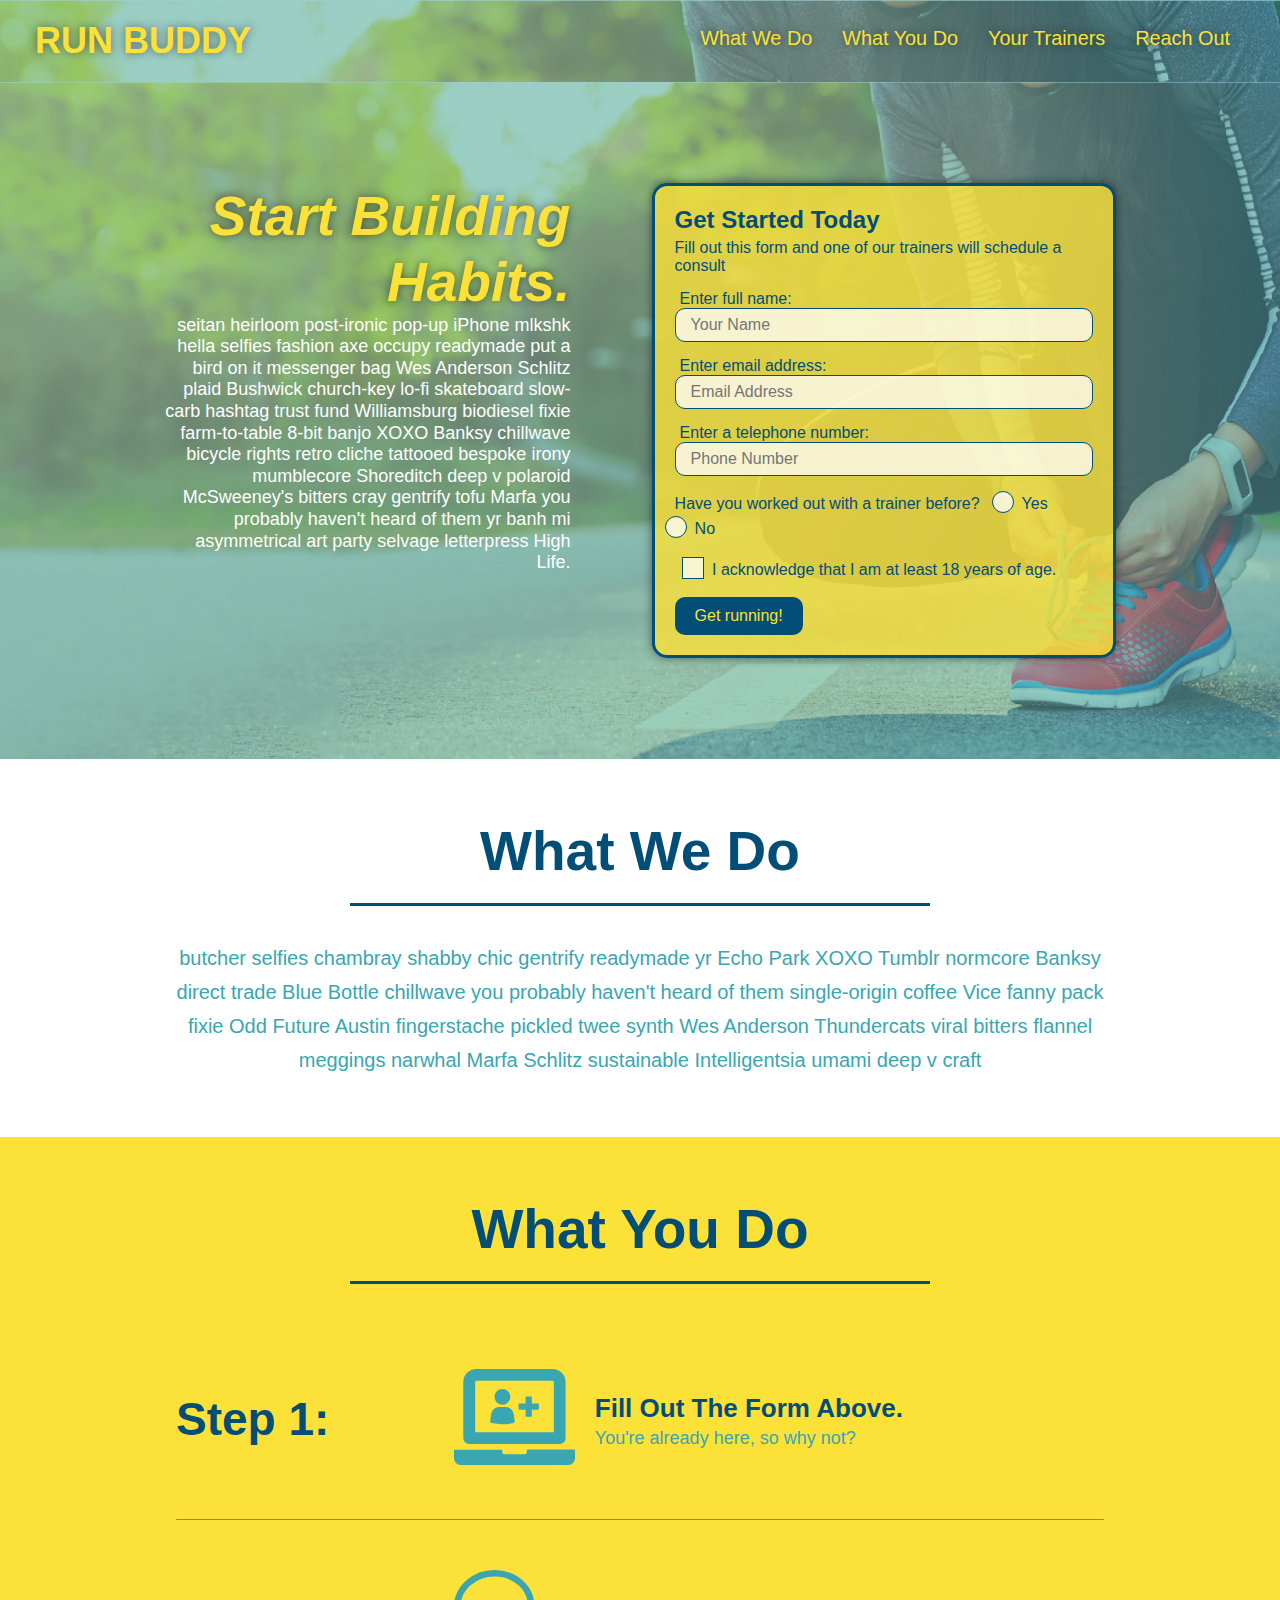
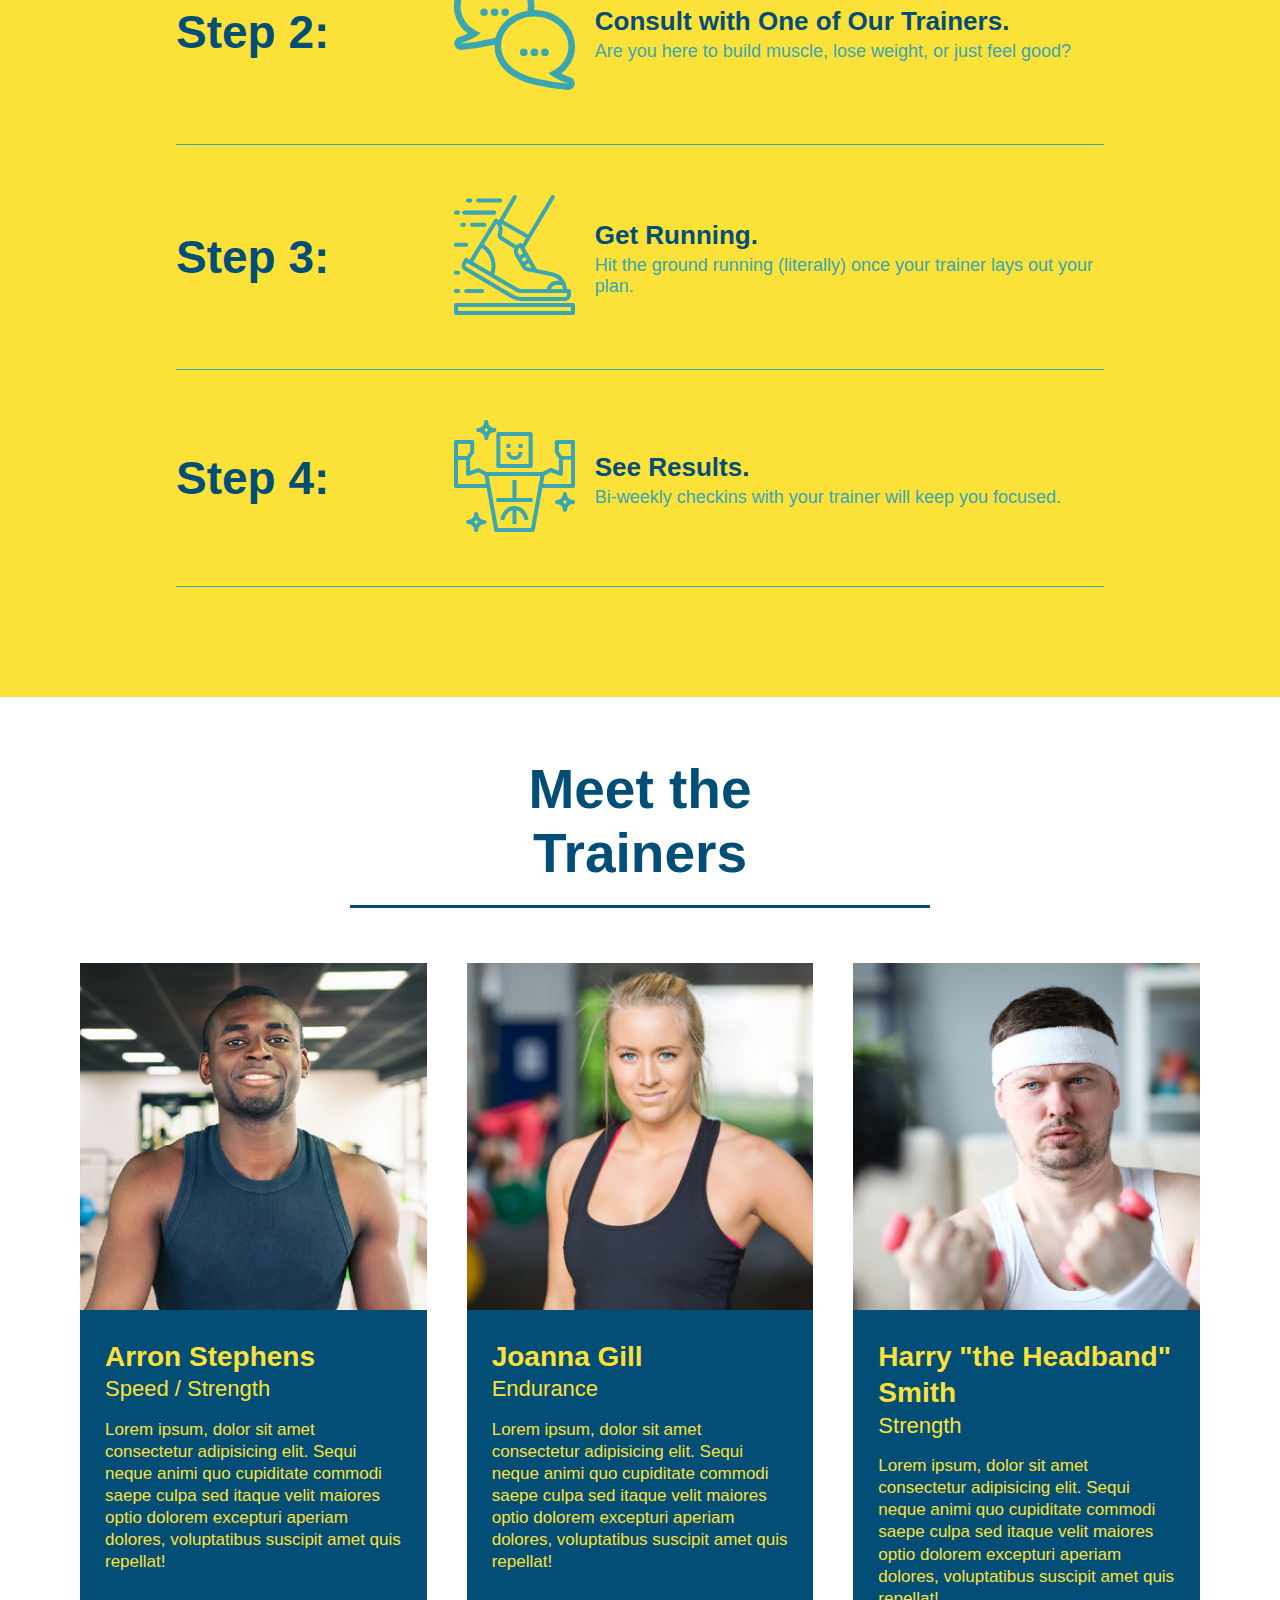
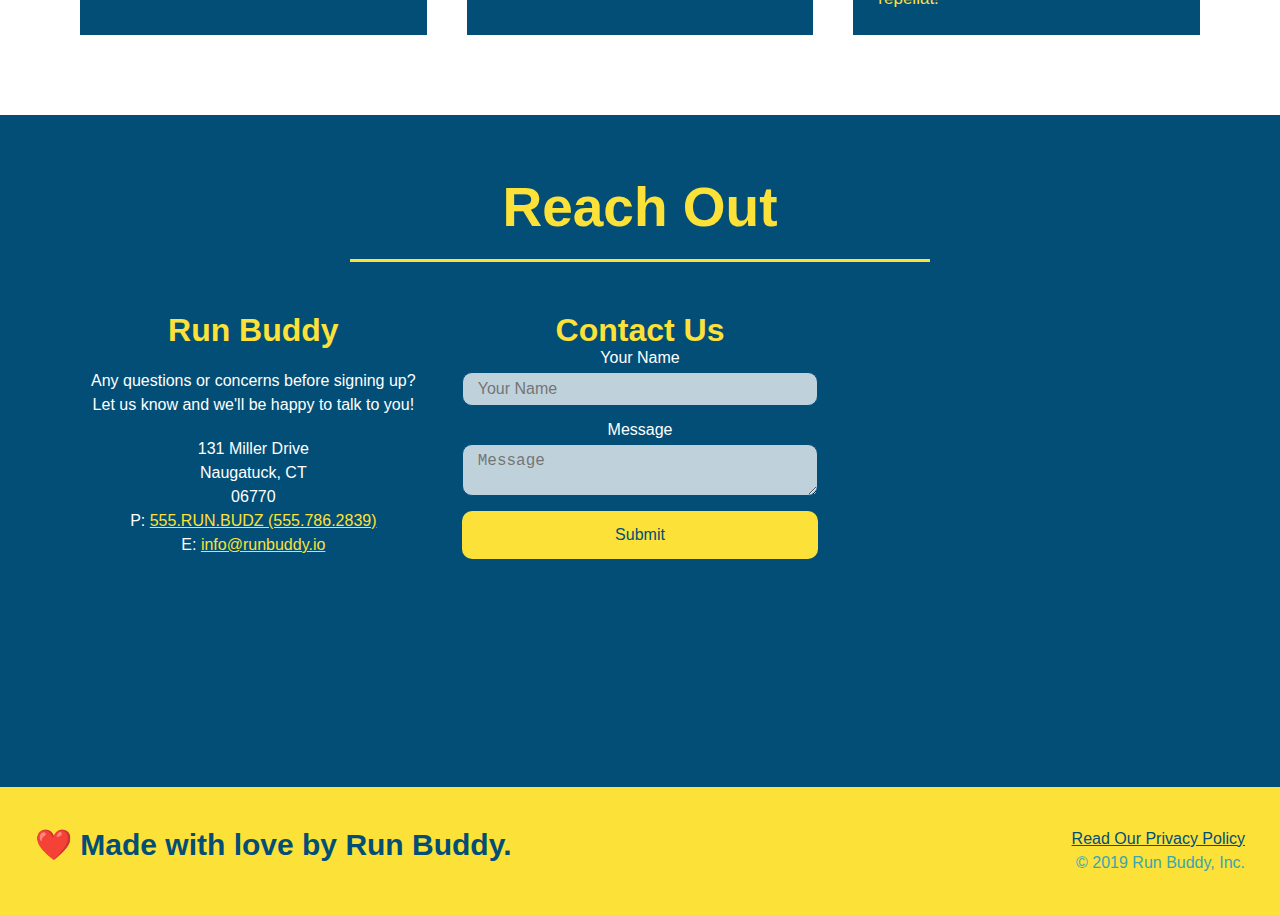
==== commit bd88c1c5: "final css touches" ====
--- a/index.html
+++ b/index.html
@@ -54,16 +54,20 @@
         <input type="text" placeholder="Phone Number" name="phone" id="phone" class="form-input">
         <p>
           Have you worked out with a trainer before?
-          <input type="radio" name="trainer-confirm" id="trainer-yes" />
-          <label for="trainer-yes">Yes</label>
-          <input type="radio" name="trainer-confirm" id="trainer-no" />
-          <label for="trainer-no">No</label>
-        </p>
-        <p>
-          <label for="checkbox" >
-          I acknowledge that I am at least 18 years of age.
-          </label>
-          <input type="checkbox" name="age-confirm" id="checkbox" />
+          <span class="radio-wrapper">
+            <input type="radio" name="trainer-confirm" id="trainer-yes" />
+            <label for="trainer-yes">Yes</label>
+          </span>
+          <span class="radio-wrapper">
+            <input type="radio" name="trainer-confirm" id="trainer-no" />
+            <label for="trainer-no">No</label>
+          </span>
+        </p>
+        <p>
+          <span class="checkbox-wrapper">
+            <input type="checkbox" name="age-confirm" id="checkbox" />
+            <label for="checkbox">I acknowledge that I am at least 18 years of age.</label>
+          </span>
         </p>
         <button type="submit">
           Get running!
--- a/assets/css/style.css
+++ b/assets/css/style.css
@@ -1,3 +1,9 @@
+:root {
+  --primary-color: #fce138;
+  --secondary-color: #024e76;
+  --tertiary-color: #39a6b2;
+}
+
 * {
     margin: 0;
     padding: 0;
@@ -6,22 +12,32 @@
 
 header {
     padding: 20px 35px;
-    background-color: #39a6b2;
+    background-color: var(--tertiary-color);
     display: flex;
     justify-content: space-between;
     flex-wrap: wrap;
+    position: -webkit-sticky;
+    position: sticky;
+    top: 0;
+    background-image: url("../images/hero-bg.jpg");
+    background-size: cover;
+    background-position: center;
+    background-attachment: fixed;
+    background-position: 80%;
+    z-index: 9999;
 }
 
 header h1 {
   font-weight: bold;
   margin: 0;
   font-size: 36px;
-  color: #fce138;
+  color: var(--primary-color);
+  text-shadow: 0 0 10px rgba(0, 0, 0, 0.5);
 }
   
 header a {
     text-decoration: none;
-    color: #fce138;
+    color: var(--primary-color);
 }
 
 header nav {
@@ -40,15 +56,23 @@
   padding: 10px 15px;
   font-weight: lighter;
   font-size: 1.55vw;
+  text-shadow: 0 0 10px rgba(0, 0, 0, 0.5);
+}
+
+header nav ul li a:hover {
+  background: var(--primary-color);
+  color: var(--secondary-color);
+  border-radius: 15px;
+  text-shadow: none;
 }
 
 body {
-    color: #39a6b2;
+    color: var(--tertiary-color);
     font-family: Helvetica, Arial, sans-serif;
 }
 
 footer {
-    background: #fce138;
+    background: var(--primary-color);
     width: 100%;
     padding: 40px 35px;
     display:flex;
@@ -57,7 +81,7 @@
 }
 
 footer h2 {
-    color: #024e76;
+    color: var(--secondary-color);
     font-size: 30px;
     margin: 0;
   }
@@ -68,7 +92,7 @@
   }
 
 footer a {
-    color: #024e76;
+    color: var(--secondary-color);
   }
 
 section {
@@ -97,16 +121,19 @@
 .hero-cta h2 {
     font-style: italic;
     font-size: 55px;
-    color: #fce138;
+    color: var(--primary-color);
+    text-shadow: 0 0 10px rgba(0, 0, 0, 0.5);
   }
 
 .hero-form {
-    background-color: #fce138;
+    background-color: rgba(252, 225, 56, 0.8);
     padding: 20px;
-    color: #024e76;
-    border: solid 3px #024e76;
+    color: var(--secondary-color);
+    border: solid 3px var(--secondary-color);
     width: 40%;
     margin: 3.5%;
+    box-shadow: 0 0 10px rgba(0, 0, 0, 0.5);
+    border-radius: 15px;
   }
 
 .hero-form h3 {
@@ -119,30 +146,103 @@
   }
   
 .form-input {
-    border: 1px solid #024e76;
+    border: 1px solid var(--secondary-color);
     display: block;
     padding: 7px 15px;
     font-size: 16px;
-    color: #024e76;
+    color: var(--secondary-color);
     width: 100%;
     margin-bottom: 15px;
-  }
+    border-radius: 10px;
+    background-color: rgba(255,255,255, 0.75);
+  }
+
+.form-input:focus {
+    background-color: rgba(255,255,255, 1);
+    outline: none;
+}
 
 .hero-form label {
     margin: 0 5px;
   }
 
 .hero-form button {
-    color: #fce138;
-    background-color: #024e76;
+    color: var(--primary-color);
+    background-color: var(--secondary-color);
     border: none;
     padding: 10px 20px;
     font-size: 16px;
-  }
+    border-radius: 10px;
+  }
+
+.hero-form button:hover {
+  background-color: var(--tertiary-color);  
+}
+
+.checkbox-wrapper input, .radio-wrapper input {
+  opacity: 0;
+}
+
+.checkbox-wrapper label, .radio-wrapper label {
+  position: relative;
+  left: 10px;
+  margin: 10px;
+  line-height: 1.6;
+}
+.radio-wrapper label::before {
+  border-radius: 50%;
+}
+
+.checkbox-wrapper label::before, .radio-wrapper label::before {
+  content: "";
+  height: 20px;
+  width: 20px;
+  background: rgba(255, 255, 255, 0.75);  
+  border: 1px solid var(--secondary-color);  
+  position: absolute;
+  top: -4px;
+  left: -30px;
+}
+
+.radio-wrapper label::after {
+  content: "";
+  width: 20px;
+  height: 20px;
+  border-radius: 50%;
+  background: var(--secondary-color);
+  position: absolute;
+  left: -28px;
+  top: -3px;
+  background-image: radial-gradient(circle, var(--tertiary-color), var(--secondary-color))
+}
+
+.checkbox-wrapper label::after {
+  content: "";
+  height: 6px;
+  width: 14px;
+  border-left: 2px solid var(--secondary-color);
+  border-bottom: 2px solid var(--secondary-color);
+  position: absolute;
+  left: -26px;
+  top: 1px;
+  transform: rotate(-58deg);
+}
+
+.checkbox-wrapper input + label::after, 
+.radio-wrapper input + label::after {
+  content: none;
+}
+
+.checkbox-wrapper input:checked + label::after, 
+.radio-wrapper input:checked + label::after {
+  content: "";
+}
+
+
 /* Hero Style End */
 .section-title {
     font-size: 48px;
-    color: #024e76;
+    color: var(--secondary-color);
     border-bottom: 3px solid;
     padding-bottom: 20px;
     text-align: center;
@@ -151,16 +251,16 @@
   }
   
 .primary-border {
-    border-color: #fce138;
+    border-color: var(--primary-color);
   }
   
 .secondary-border {
-    border-color: #39a6b2;
+    border-color: var(--tertiary-color);
   }
 
 .intro p {
     line-height: 1.7;
-    color: #39a6b2;
+    color: var(--tertiary-color);
     width: 80%;
     font-size: 20px;
     margin: 0 auto;
@@ -168,14 +268,14 @@
   }
 
 .steps {
-    background: #fce138;
+    background: var(--primary-color);
   }
 
 .step {
     margin: 50px auto;
     padding-bottom: 50px;
     width: 80%;
-    border-bottom: 1px solid #39a6b2;
+    border-bottom: 1px solid var(--tertiary-color);
     display: flex;
     flex-wrap: wrap;
     align-items: center;
@@ -183,7 +283,7 @@
   }
   
 .step h3 {
-    color: #024e76;
+    color: var(--secondary-color);
     font-size: 46px;
     flex: 1 30%;
   }
@@ -210,14 +310,18 @@
 }
   
 .step-text p {
-    color: #39a6b2;
+    color: var(--tertiary-color);
     font-size: 18px;
   }
 
 .step-text h4 {
     font-size: 26px;
     line-height: 1.5;
-    color: #024e76;
+    color: var(--secondary-color);
+  }
+
+.step:not(:last-child) {
+    border-bottom: 1px solid var(--tertiary-color);
   }
 
 .trainers {
@@ -230,8 +334,8 @@
 
 .trainer {
     margin:20px;
-    background: #024e76;
-    color: #fce138;
+    background: var(--secondary-color);
+    color: var(--primary-color);
     flex: 1;
   }
 
@@ -279,17 +383,17 @@
     padding: 0 100px 20px 100px;
     border-bottom: 3px solid;
     margin-bottom: 35px;
-    color: #024e76;
+    color: var(--secondary-color);
   }
 
 /* REACH OUT STYLES START */
 .contact {
   text-align: center;
-  background: #024e76;
+  background: var(--secondary-color);
 }
 
 .contact h2 {
-  color: #fce138;
+  color: var(--primary-color);
 }
 
 .contact-info{
@@ -312,7 +416,7 @@
 }
 
 .contact-info h3 {
-  color: #fce138;
+  color: var(--primary-color);
   font-size: 32px;
 }
 
@@ -324,50 +428,151 @@
 }
 
 .contact-info a {
-  color: #fce138;
+  color: var(--primary-color);
 }
 
 .contact-form input, .contact-form textarea{
-  border: 1px solid #024e76;
+  border: 1px solid var(--secondary-color);
   display: block;
   padding: 7px 15px;
   font-size: 16px;
-  color: #024e76;
+  color: var(--secondary-color);
   width: 100%;
   margin-bottom: 15px;
   margin-top: 5px;
+  border-radius: 10px;
+  background-color: rgba(255,255,255, 0.75);
+}
+
+.contact-form input:focus, .contact-form textarea:focus {
+  background-color: rgba(255,255,255, 1);
+  outline: none;
 }
 
 .contact-form button{
   width: 100%;
   border: none;
-  background: #fce138;
-  color: #024e76;
+  background: var(--primary-color);
+  color: var(--secondary-color);
   text-align: center;
   padding: 15px 0;
   font-size: 16px;
+  border-radius: 10px;
+}
+
+.contact-form button:hover {
+  color: var(--primary-color);
+  background: var(--tertiary-color);
 }
 /* REACH OUT STYLES END */
+
 /* MEDIA QUERY FOR SMALLER DESKTOP SCREENS AND SMALLER */
 @media screen and (max-width: 980px) {
-  header h1 a {
-    /* this will be applied on any screen smaller than 980px */
-    color: tomato;
+  header {
+    padding-bottom: 0;
+    justify-content: center;
+    position: relative
+  }
+
+  header h1 {
+    width: 100%;
+    text-align: center;
+  }
+
+  header nav ul {
+    margin-top: 20px;
+    width: 100%;
+    justify-content: center;
+  }
+
+  header nav ul li a {
+    font-size: 20px;
+  }
+
+  footer h2, footer div {
+    text-align: center;
+    width: 100%;
+  }
+
+  .hero-cta, .hero-form {
+    width: 100%;
+  }
+  
+  .hero-cta {
+    text-align: center;
+  }
+  .section-title {
+    width: 80%;
+  }
+  
+  .trainer {
+    flex: 0 70%;
+  }
+  
+  .contact-info iframe{
+    flex: 1 100%;
   }
 }
 
 /* MEDIA QUERY FOR TABLETS AND SMALLER */
 @media screen and (max-width: 768px) {
-  header h1 {
-    /* this will be applied on any screen between 768px and 575px */
-    font-size: 80px;
-  }
+
+  section {
+    padding: 30px 15px;
+  }
+
+  .step h3 {
+    flex: 1 100%;
+    text-align: center;
+  }
+
+  .step-info {
+    flex: 2 100%;
+    text-align: center;
+    justify-content: center;
+  }
+
+  .step-img {
+    flex: 0 32%;
+    margin-right: 0;
+    margin-top: 15px;
+    margin-bottom: 15px;
+  }
+
+  .step-text {
+    flex: 100%;  
+  }
+
 }
 
 /* MEDIA QUERY FOR MOBILE PHONES AND SMALLER */
 @media screen and (max-width: 575px) {
-  header h1 {
-    /* this will be applied on any screen smaller than 575px */
-    font-size: 100px;
-  }
-}
+
+  .hero-form button {
+    width: 100%;
+  }
+
+  .section-title {
+    width: 95%;
+  }
+
+  .intro p {
+    width: 100%;
+  }
+
+  .trainer {
+    flex: 0 100%;
+  }
+
+  .contact-info {
+    text-align: center;
+  }
+
+  .contact-info > * {
+    flex: 0 100%;
+  }
+
+  .contact-form {
+    order: 3;
+  }
+}
